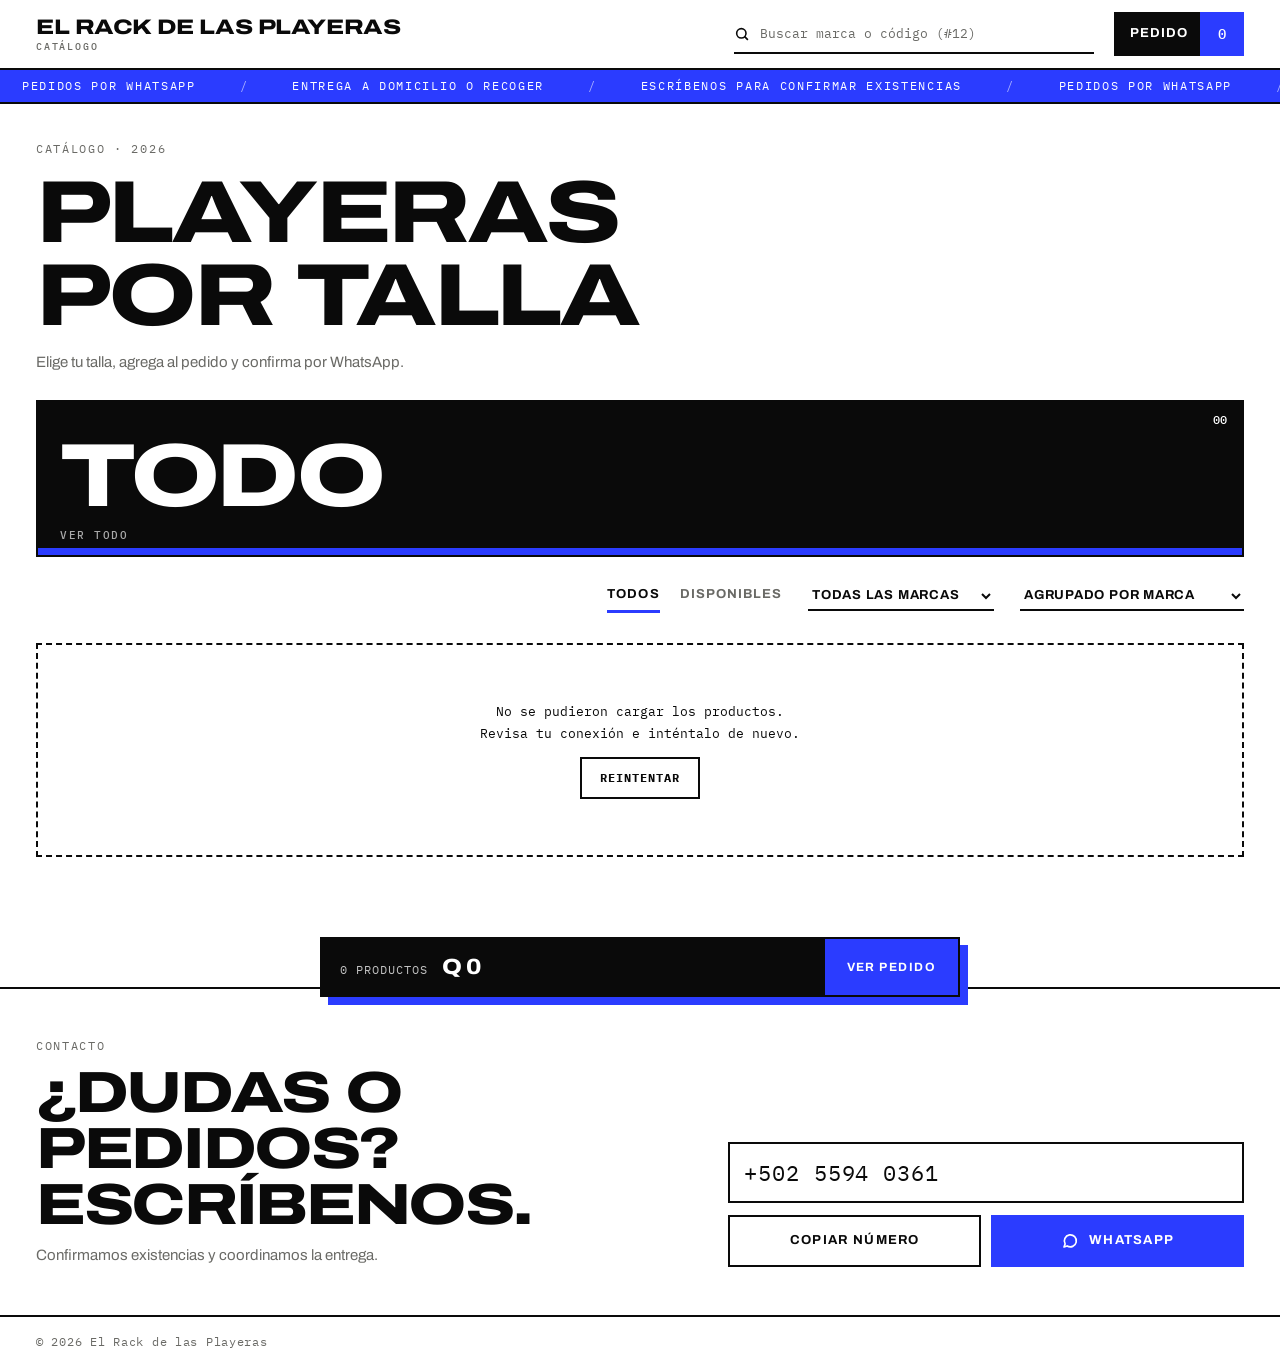
==== index.html @ e55e094e "Codigos, tallas multiples y nuevo nombre" ====
<!doctype html>
<html lang="es">
<head>
<meta charset="utf-8">
<meta name="viewport" content="width=device-width,initial-scale=1,viewport-fit=cover">
<title>El Rack de las Playeras</title>
<meta name="theme-color" content="#2B3CFF">
<link rel="icon" type="image/svg+xml" href="favicon.svg">
<link rel="apple-touch-icon" href="apple-touch-icon.png">
<link rel="preconnect" href="https://fonts.googleapis.com">
<link rel="preconnect" href="https://fonts.gstatic.com" crossorigin>
<link rel="stylesheet" href="https://fonts.googleapis.com/css2?family=Archivo:wdth,wght@62..125,400..900&family=IBM+Plex+Mono:wght@400;500&display=swap">
<link rel="stylesheet" href="style.css?v=3">
</head>
<body>

<header class="top">
  <div class="wrap">
    <a class="brand" href="#" id="brand"><span id="brandName"></span><small>Catálogo</small></a>
    <label class="search">
      <svg viewBox="0 0 24 24" fill="none" stroke="currentColor" stroke-width="2.4" stroke-linecap="square"><circle cx="11" cy="11" r="7"/><path d="m20 20-3.5-3.5"/></svg>
      <input id="q" type="search" placeholder="Buscar marca o código (#12)" autocomplete="off" aria-label="Buscar productos">
    </label>
    <button class="cartbtn" id="cartBtn" type="button" aria-label="Abrir mi pedido"><span>Pedido</span><span class="n" id="cartN">0</span></button>
  </div>
</header>
<div class="ticker" id="ticker" aria-hidden="true"></div>

<main>
  <div class="wrap">
    <section class="hero">
      <p class="kicker" id="kicker"></p>
      <h1 id="hero"></h1>
      <p class="lead" id="tagline"></p>
    </section>

    <p class="notice" id="notice" hidden>Estás viendo productos de ejemplo. Para mostrar los tuyos, pega tu URL y tu clave de Supabase en config.js.</p>

    <nav class="sizes" id="cats" aria-label="Filtrar por talla"></nav>

    <div class="bar">
      <span class="count" id="count" aria-live="polite"></span>
      <div class="tabs" role="group" aria-label="Disponibilidad">
        <button type="button" id="avAll" aria-pressed="true">Todos</button>
        <button type="button" id="avYes" aria-pressed="false">Disponibles</button>
      </div>
      <select class="sel" id="brandSel" aria-label="Filtrar por marca"><option value="">Todas las marcas</option></select>
      <select class="sel" id="sort" aria-label="Ordenar">
        <option value="">Agrupado por marca</option>
        <option value="new">Más recientes</option>
        <option value="asc">Precio: menor a mayor</option>
        <option value="desc">Precio: mayor a menor</option>
      </select>
    </div>

    <div class="grid" id="grid"></div>
  </div>
</main>

<section class="contact" id="contacto">
  <div class="wrap">
    <div>
      <p class="kicker">Contacto</p>
      <h3>¿Dudas o pedidos? Escríbenos.</h3>
      <p class="lead">Confirmamos existencias y coordinamos la entrega.</p>
    </div>
    <div class="acts">
      <span class="num" id="num"></span>
      <div class="row2">
        <button class="btn ghost" id="copyNum" type="button">Copiar número</button>
        <a class="btn blue" id="waMain" href="#" target="_blank" rel="noopener">
          <svg viewBox="0 0 24 24" fill="none" stroke="currentColor" stroke-width="2.2" stroke-linecap="square" stroke-linejoin="round"><path d="M4 20l1.5-4.2A8 8 0 1 1 8.2 18.6z"/></svg>
          WhatsApp
        </a>
      </div>
    </div>
  </div>
</section>
<footer class="foot"><div class="wrap">© <span id="yr"></span> <span id="footBrand"></span></div></footer>

<div class="dock" id="dock">
  <button type="button" id="dockBtn" aria-label="Ver mi pedido">
    <span class="l"><small id="dockN">0 productos</small><b id="dockT">Q 0</b></span>
    <span class="go">Ver pedido</span>
  </button>
</div>

<div class="scrim" id="scrim"></div>
<aside class="drawer" id="drawer" aria-label="Pedido" aria-hidden="true">
  <header>
    <button class="xbtn" id="backBtn" type="button" aria-label="Volver al paso anterior" hidden>←</button>
    <h2 id="dTitle">Tu pedido</h2>
    <button class="xbtn" id="closeCart" type="button" aria-label="Cerrar pedido">✕</button>
  </header>
  <div class="steps" aria-hidden="true"><span class="stp on" id="s1">01 Pedido</span><span class="stp" id="s2">02 Datos</span><span class="stp" id="s3">03 Enviar</span></div>

  <section class="view" id="v-cart">
    <div class="scroll" id="lines"></div>
    <div class="foot2">
      <div class="total"><span>Total</span><b id="total">Q 0</b></div>
      <button class="btn" id="toForm" type="button">Continuar</button>
      <button class="link" id="clear" type="button">Vaciar pedido</button>
    </div>
  </section>

  <section class="view" id="v-form" hidden>
    <form id="form" novalidate class="view" style="animation:none">
      <div class="scroll">
        <div class="form">
          <div class="field" id="gName"><label for="fName">Nombre completo</label><input id="fName" type="text" autocomplete="name" placeholder="Ej. María López"><span class="err" id="eName"></span></div>
          <div class="field"><label for="fPhone">Tu teléfono (opcional)</label><input id="fPhone" type="tel" autocomplete="tel" placeholder="Ej. 5555 1234"></div>
          <fieldset class="field"><legend>¿Cómo lo quieres?</legend>
            <div class="opts">
              <label class="opt"><input type="radio" name="mode" value="recoger" id="mRec" checked><span>Recoger</span></label>
              <label class="opt"><input type="radio" name="mode" value="envio" id="mEnv"><span>Envío a domicilio</span></label>
            </div>
          </fieldset>
          <div class="field" id="addrBox" hidden><label for="fAddr">Dirección de entrega</label><textarea id="fAddr" placeholder="Zona, colonia, calle y una referencia"></textarea><span class="err" id="eAddr"></span></div>
          <div class="field"><label for="fNote">Notas (opcional)</label><textarea id="fNote" placeholder="Horario, otra duda"></textarea></div>
        </div>
      </div>
      <div class="foot2">
        <div class="total"><span>Total</span><b id="total2">Q 0</b></div>
        <button class="btn" type="submit">Revisar pedido</button>
      </div>
    </form>
  </section>

  <section class="view" id="v-send" hidden>
    <div class="scroll">
      <div class="ready">
        <div class="tick"><svg viewBox="0 0 24 24" fill="none" stroke="currentColor" stroke-width="3" stroke-linecap="square" stroke-linejoin="round"><path d="M5 12.500l4.500 4.500L19 7.500"/></svg></div>
        <h3>Listo para enviar</h3>
        <p>Se abrirá WhatsApp con el detalle. Para terminar, envía el mensaje desde ahí.</p>
      </div>
      <div class="recap" id="recap"></div>
    </div>
    <div class="foot2">
      <a class="btn blue" id="waGo" href="#" target="_blank" rel="noopener">Abrir WhatsApp y enviar</a>
      <button class="btn ghost" id="done" type="button">Ya lo envié, vaciar pedido</button>
      <button class="link" id="editOrder" type="button">Editar mis datos</button>
    </div>
  </section>
</aside>

<script src="config.js?v=3"></script>
<script src="store.js?v=3"></script>
</body>
</html>
---- style.css ----
/* Concepto: catálogo de etiquetas colgantes. Líneas negras rectas sobre blanco, un solo azul cobalto de acento,
   índice gigante de tallas como navegación, cada producto es una etiqueta con ojal que se balancea,
   y el pedido es un recibo en tres pasos. */
:root{
  --paper:#FFFFFF; --tile:#F3F3F1; --ink:#0A0A0A; --mute:#6A6A66; --hair:#E4E4E0;
  --accent:#2B3CFF; --accent-ink:#FFFFFF; --accent-soft:#EEF0FF; --ok:#0A7F4F; --bad:#C23A1E;
  --ease:cubic-bezier(.2,.75,.2,1);
  --f-display:"Archivo","Arial Narrow",Arial,sans-serif;
  --f-body:"Archivo",system-ui,-apple-system,"Segoe UI",sans-serif;
  --f-mono:"IBM Plex Mono",ui-monospace,Menlo,Consolas,monospace;
  color-scheme:light;
}
*{box-sizing:border-box}
[hidden]{display:none!important}
html,body{margin:0}
body{background:var(--paper);color:var(--ink);font-family:var(--f-body);font-size:15px;line-height:1.5;-webkit-font-smoothing:antialiased}
button,input,select,textarea{font:inherit;color:inherit;border-radius:0}
button{cursor:pointer}
a{color:inherit}
:focus-visible{outline:3px solid var(--accent);outline-offset:2px}
.wrap{max-width:1240px;margin-inline:auto;padding-left:max(16px,env(safe-area-inset-left,0px));padding-right:max(16px,env(safe-area-inset-right,0px))}
.disp{font-family:var(--f-display);font-weight:800;font-stretch:125%;text-transform:uppercase;letter-spacing:-.03em}
.kicker{margin:0;font-family:var(--f-mono);font-size:12px;letter-spacing:.14em;text-transform:uppercase;color:var(--mute)}

/* Cabecera */
.top{position:sticky;top:0;z-index:20;background:var(--paper);border-bottom:2px solid var(--ink);padding-top:env(safe-area-inset-top,0px)}
.top .wrap{display:grid;grid-template-columns:auto 1fr auto;align-items:center;gap:20px;padding-block:12px}
.brand{text-decoration:none;display:flex;flex-direction:column;gap:4px;min-width:0;font-family:var(--f-display);font-weight:800;font-stretch:125%;font-size:21px;line-height:1;text-transform:uppercase;letter-spacing:-.02em}
.brand small{font-family:var(--f-mono);font-weight:500;font-stretch:100%;font-size:10px;letter-spacing:.18em;color:var(--mute)}
.search{justify-self:end;width:min(360px,100%);position:relative}
.search input{width:100%;height:40px;border:0;border-bottom:2px solid var(--ink);background:transparent;padding:0 0 0 26px;font-family:var(--f-mono);font-size:13px;transition:border-color .2s}
.search input:focus{outline:none;border-bottom-color:var(--accent)}
.search input::placeholder{color:var(--mute)}
.search svg{position:absolute;left:0;top:50%;translate:0 -50%;width:16px;height:16px}
.cartbtn{height:44px;display:flex;align-items:center;gap:12px;padding:0 0 0 16px;background:var(--ink);color:#fff;border:0;font-weight:700;font-size:13px;letter-spacing:.08em;text-transform:uppercase;transition:background .2s}
.cartbtn .n{min-width:44px;height:44px;display:grid;place-items:center;background:var(--accent);font-family:var(--f-mono);font-size:14px;font-weight:500;letter-spacing:0;transition:background .2s}
.cartbtn:hover{background:var(--accent)}
.cartbtn:hover .n{background:var(--ink)}
.cartbtn.bump{animation:bump .5s var(--ease)}
.n.pop{animation:pop .45s var(--ease)}
@keyframes bump{30%{transform:translateY(-4px)}60%{transform:translateY(1px)}100%{transform:none}}
@keyframes pop{0%{transform:scale(.6)}60%{transform:scale(1.25)}100%{transform:scale(1)}}

/* Franja que corre */
.ticker{background:var(--accent);color:#fff;overflow:hidden;white-space:nowrap;border-bottom:2px solid var(--ink)}
.ticker:empty{display:none}
.ticker .track{display:inline-flex;padding-block:7px;animation:tick 40s linear infinite}
.ticker:hover .track{animation-play-state:paused}
.ticker span{font-family:var(--f-mono);font-size:12px;letter-spacing:.14em;text-transform:uppercase;padding-inline:22px}
.ticker span::after{content:"/";margin-left:44px;opacity:.6}
@keyframes tick{to{transform:translateX(-50%)}}

/* Portada */
.hero{padding-block:36px 26px;display:grid;gap:14px}
.hero h1{margin:0;font-family:var(--f-display);font-weight:800;font-stretch:125%;text-transform:uppercase;font-size:clamp(34px,7.5vw,88px);line-height:.94;letter-spacing:-.04em;text-wrap:balance;max-width:16ch;animation:rise .8s var(--ease) backwards}
.lead{margin:0;color:var(--mute);max-width:48ch;animation:rise .8s .12s var(--ease) backwards}
@keyframes rise{from{opacity:0;transform:translateY(18px)}to{opacity:1;transform:none}}
.notice{margin:0 0 22px;border:2px dashed var(--ink);padding:10px 14px;font-family:var(--f-mono);font-size:12px;line-height:1.5}

/* Índice gigante de tallas */
.sizes{display:flex;border:2px solid var(--ink);overflow-x:auto;scrollbar-width:none}
.sizes::-webkit-scrollbar{display:none}
.size{position:relative;flex:1 0 auto;min-width:0;padding:30px 22px 14px;border:0;border-left:2px solid var(--ink);background:var(--paper);color:var(--ink);text-align:left;font-family:var(--f-display);font-weight:800;font-stretch:125%;text-transform:uppercase;font-size:clamp(40px,7vw,92px);line-height:1;letter-spacing:-.05em;overflow:hidden;transition:background .3s var(--ease),color .3s}
.size:first-child{border-left:0}
.size sup{position:absolute;top:12px;right:14px;font-family:var(--f-mono);font-stretch:100%;font-weight:500;font-size:12px;letter-spacing:.06em;line-height:1}
.size small{display:block;margin-top:8px;font-family:var(--f-mono);font-stretch:100%;font-weight:500;font-size:11px;letter-spacing:.14em;opacity:.65}
.size::after{content:"";position:absolute;left:0;right:0;bottom:0;height:7px;background:var(--accent);transform:scaleX(0);transform-origin:left;transition:transform .45s var(--ease)}
.size:hover{color:var(--accent)}
.size:hover::after{transform:scaleX(1)}
.size[aria-pressed="true"]{background:var(--ink);color:#fff}
.size[aria-pressed="true"]::after{transform:scaleX(1)}

/* Barra de filtros */
.bar{display:flex;flex-wrap:wrap;align-items:center;gap:10px 26px;padding-block:22px 18px}
.count{margin-right:auto;font-family:var(--f-mono);font-size:12px;letter-spacing:.1em;text-transform:uppercase}
.tabs{display:flex;gap:20px}
.tabs button{border:0;background:none;padding:6px 0;font-weight:700;font-size:13px;letter-spacing:.08em;text-transform:uppercase;color:var(--mute);border-bottom:3px solid transparent;transition:color .2s,border-color .2s}
.tabs button:hover{color:var(--ink)}
.tabs button[aria-pressed="true"]{color:var(--ink);border-bottom-color:var(--accent)}
.sel{border:0;border-bottom:2px solid var(--ink);background:transparent;padding:6px 18px 6px 0;font-weight:700;font-size:13px;letter-spacing:.06em;text-transform:uppercase}

/* Etiquetas */
.grid{display:grid;grid-template-columns:repeat(auto-fill,minmax(212px,1fr));gap:36px 22px;padding:12px 0 130px}
.card{min-width:0;animation:hang .75s var(--ease) backwards;animation-delay:calc(var(--i,0)*55ms)}
@keyframes hang{from{opacity:0;translate:0 -24px;rotate:-2.5deg}to{opacity:1;translate:0 0;rotate:0deg}}
.hang{position:relative;height:100%;display:flex;flex-direction:column;border:2px solid var(--ink);background:var(--paper);transform-origin:50% 0}
.hang::before{content:"";position:absolute;z-index:2;top:10px;left:50%;width:16px;height:16px;margin-left:-8px;border-radius:50%;background:var(--paper);border:2px solid var(--ink)}
@media (hover:hover){.card:hover .hang{animation:swing 1s var(--ease)}}
@keyframes swing{20%{rotate:2.2deg}45%{rotate:-1.6deg}70%{rotate:.8deg}100%{rotate:0deg}}
.pic{position:relative;aspect-ratio:4/5;display:grid;place-items:center;overflow:hidden;border-bottom:2px solid var(--ink);background-color:var(--tile);background-image:repeating-linear-gradient(135deg,transparent 0 10px,rgba(0,0,0,.04) 10px 11px)}
.pic svg.shirt{width:70%;height:70%;transition:transform .55s var(--ease)}
.pic img.photo{width:100%;height:100%;object-fit:cover;transition:transform .7s var(--ease)}
.card:hover .pic svg.shirt{transform:scale(1.08) rotate(-3deg)}
.card:hover .pic img.photo{transform:scale(1.06)}
.st{position:absolute;left:0;bottom:0;padding:4px 10px 4px 9px;background:var(--paper);color:var(--ink);border-top:2px solid var(--ink);border-right:2px solid var(--ink);font-family:var(--f-mono);font-size:11px;letter-spacing:.08em;text-transform:uppercase;display:flex;align-items:center;gap:6px}
.st::before{content:"";width:7px;height:7px;border-radius:50%;background:var(--ok)}
.st.off{background:var(--ink);color:#fff}
.st.off::before{background:var(--bad)}
.card.off .pic>:not(.st){filter:grayscale(1);opacity:.5}
.info{flex:1;padding:14px 14px 12px;display:grid;gap:8px;align-content:start}
.nm{margin:0;font-family:var(--f-display);font-weight:800;font-stretch:112%;font-size:19px;line-height:1.08;text-transform:uppercase;letter-spacing:-.015em;overflow-wrap:anywhere}
.meta{display:flex;justify-content:space-between;align-items:center;gap:8px;font-family:var(--f-mono);font-size:11px;letter-spacing:.06em;text-transform:uppercase;color:var(--mute)}
.meta b{color:var(--ink);font-weight:500;border:1.5px solid var(--ink);padding:0 7px;line-height:1.5}
.buy{display:grid;grid-template-columns:minmax(0,1fr) auto;border-top:2px solid var(--ink)}
.price{padding:8px 14px;display:flex;align-items:center;font-family:var(--f-display);font-weight:800;font-stretch:112%;font-size:26px;letter-spacing:-.03em;font-variant-numeric:tabular-nums;white-space:nowrap}
.add{min-height:50px;padding:0 18px;border:0;border-left:2px solid var(--ink);background:var(--ink);color:#fff;font-weight:700;font-size:12px;letter-spacing:.12em;text-transform:uppercase;transition:background .2s}
.add:hover{background:var(--accent)}
.add:active{background:var(--accent);transform:scale(.97)}
.add.done{background:var(--accent)}
.add[disabled]{background:repeating-linear-gradient(135deg,#fff 0 6px,var(--tile) 6px 12px);color:var(--mute);cursor:not-allowed;transform:none}
.empty{grid-column:1/-1;text-align:center;padding:56px 16px;border:2px dashed var(--ink);font-family:var(--f-mono);font-size:13px;line-height:1.7}
.empty button{margin-top:12px;height:42px;padding:0 18px;border:2px solid var(--ink);background:var(--paper);font-weight:700;letter-spacing:.08em;text-transform:uppercase;font-size:12px}
.empty button:hover{background:var(--ink);color:#fff}
.skel{aspect-ratio:3/4;background:linear-gradient(90deg,var(--tile) 25%,#fff 50%,var(--tile) 75%);background-size:200% 100%;animation:sh 1.3s linear infinite;border:2px solid var(--hair)}
@keyframes sh{to{background-position:-200% 0}}

/* Botones */
.btn{display:inline-flex;align-items:center;justify-content:center;gap:10px;height:52px;padding:0 22px;border:2px solid var(--ink);background:var(--ink);color:#fff;font-weight:700;font-size:13px;letter-spacing:.1em;text-transform:uppercase;text-decoration:none;transition:background .2s,color .2s,border-color .2s}
.btn:hover{background:var(--accent);border-color:var(--accent)}
.btn:active{transform:scale(.98)}
.btn.ghost{background:var(--paper);color:var(--ink)}
.btn.ghost:hover{background:var(--ink);color:#fff;border-color:var(--ink)}
.btn.blue{background:var(--accent);border-color:var(--accent)}
.btn.blue:hover{background:var(--ink);border-color:var(--ink)}
.btn svg{width:18px;height:18px}
.btn[aria-disabled="true"],.btn[disabled]{opacity:.4;pointer-events:none}

/* Contacto */
.contact{border-top:2px solid var(--ink)}
.contact .wrap{display:grid;grid-template-columns:1.25fr 1fr;gap:30px 48px;padding-block:48px}
.contact h3{margin:10px 0 12px;font-family:var(--f-display);font-weight:800;font-stretch:125%;text-transform:uppercase;font-size:clamp(28px,5vw,58px);line-height:.96;letter-spacing:-.04em;text-wrap:balance}
.acts{display:grid;gap:12px;align-content:end}
.num{font-family:var(--f-mono);font-size:22px;border:2px solid var(--ink);padding:12px 14px;letter-spacing:.04em}
.row2{display:flex;flex-wrap:wrap;gap:10px}
.row2>*{flex:1 1 170px}
.foot{border-top:2px solid var(--ink);padding-block:16px calc(16px + env(safe-area-inset-bottom,0px));font-family:var(--f-mono);font-size:12px;letter-spacing:.06em;color:var(--mute)}

/* Barra de pedido */
.dock{position:fixed;left:0;right:0;bottom:0;z-index:25;display:flex;justify-content:center;padding:0 max(16px,env(safe-area-inset-right,0px)) calc(14px + env(safe-area-inset-bottom,0px)) max(16px,env(safe-area-inset-left,0px));pointer-events:none;translate:0 150%;transition:translate .55s var(--ease)}
.dock.on{translate:0 0}
.dock button{pointer-events:auto;width:min(640px,100%);height:60px;border:2px solid var(--ink);background:var(--ink);color:#fff;display:grid;grid-template-columns:minmax(0,1fr) auto;align-items:center;gap:12px;padding:0 0 0 18px;text-align:left;box-shadow:8px 8px 0 var(--accent);transition:transform .2s var(--ease),box-shadow .2s var(--ease)}
.dock button:hover{transform:translate(-2px,-2px);box-shadow:10px 10px 0 var(--accent)}
.dock button:active{transform:translate(4px,4px);box-shadow:4px 4px 0 var(--accent)}
.dock .l{display:flex;gap:14px;align-items:baseline;min-width:0}
.dock .l small{font-family:var(--f-mono);font-size:12px;letter-spacing:.08em;text-transform:uppercase;opacity:.75}
.dock .l b{font-family:var(--f-display);font-stretch:112%;font-weight:800;font-size:22px;letter-spacing:-.02em;font-variant-numeric:tabular-nums}
.dock .go{height:100%;display:grid;place-items:center;padding:0 22px;background:var(--accent);font-weight:700;font-size:12px;letter-spacing:.12em;text-transform:uppercase}

/* Pedido tipo recibo */
.scrim{position:fixed;inset:0;background:rgba(10,10,10,.4);z-index:40;opacity:0;pointer-events:none;transition:opacity .3s}
.scrim.on{opacity:1;pointer-events:auto}
.drawer{position:fixed;z-index:50;top:0;bottom:0;right:0;width:min(470px,100%);background:var(--paper);border-left:2px solid var(--ink);display:flex;flex-direction:column;translate:105% 0;transition:translate .45s var(--ease);padding-top:env(safe-area-inset-top,0px);padding-bottom:env(safe-area-inset-bottom,0px);padding-right:env(safe-area-inset-right,0px)}
.drawer.on{translate:0 0}
.drawer>header{display:flex;align-items:center;gap:10px;padding:14px 18px;border-bottom:2px solid var(--ink)}
.drawer>header h2{margin:0 auto 0 0;font-family:var(--f-display);font-weight:800;font-stretch:125%;text-transform:uppercase;font-size:24px;letter-spacing:-.03em}
.xbtn{height:38px;min-width:38px;padding:0 8px;border:2px solid var(--ink);background:var(--paper);font-weight:700;transition:background .2s,color .2s}
.xbtn:hover{background:var(--ink);color:#fff}
.steps{display:flex;border-bottom:2px solid var(--ink);font-family:var(--f-mono);font-size:11px;letter-spacing:.12em;text-transform:uppercase}
.stp{flex:1;padding:8px 12px;color:var(--mute);border-right:2px solid var(--ink);transition:background .35s,color .35s}
.stp:last-child{border-right:0}
.stp.on{background:var(--ink);color:#fff}
.view{flex:1;display:flex;flex-direction:column;min-height:0;animation:slide .4s var(--ease)}
.view[hidden]{display:none!important}
@keyframes slide{from{opacity:0;transform:translateX(20px)}to{opacity:1;transform:none}}
.scroll{flex:1;overflow:auto;padding:6px 18px}
.line{display:grid;grid-template-columns:52px minmax(0,1fr) auto;gap:12px;align-items:start;padding:14px 0;border-bottom:1.5px dashed var(--ink);animation:rise .4s var(--ease) backwards}
.line .th{width:52px;height:52px;border:1.5px solid var(--ink);background:var(--tile);display:grid;place-items:center;overflow:hidden}
.line .th svg{width:38px;height:38px}
.line .th img.photo{width:100%;height:100%;object-fit:cover}
.line .t b{display:block;font-family:var(--f-display);font-weight:800;font-stretch:112%;text-transform:uppercase;font-size:14px;line-height:1.15;overflow-wrap:anywhere}
.line .t span{display:block;font-family:var(--f-mono);font-size:11px;color:var(--mute);letter-spacing:.04em}
.qty{display:inline-flex;border:2px solid var(--ink);margin-top:8px}
.qty button{width:32px;height:30px;border:0;background:var(--paper);font-weight:700;transition:background .2s,color .2s}
.qty button:hover{background:var(--ink);color:#fff}
.qty output{min-width:32px;display:grid;place-items:center;font-family:var(--f-mono);font-size:13px;border-inline:2px solid var(--ink);font-variant-numeric:tabular-nums}
.line .sub{font-family:var(--f-mono);font-size:13px;font-variant-numeric:tabular-nums;padding-top:2px}
.none{padding:56px 8px;text-align:center;font-family:var(--f-mono);font-size:13px;color:var(--mute);line-height:1.7}
.foot2{padding:14px 18px 16px;border-top:2px solid var(--ink);display:grid;gap:10px}
.total{display:flex;justify-content:space-between;align-items:baseline;font-family:var(--f-mono);font-size:12px;letter-spacing:.12em;text-transform:uppercase}
.total b{font-family:var(--f-display);font-weight:800;font-stretch:112%;font-size:30px;letter-spacing:-.03em;font-variant-numeric:tabular-nums}
.foot2 .btn{width:100%}
.link{justify-self:center;border:0;background:none;padding:4px;color:var(--mute);text-decoration:underline;font-size:13px}
.link:hover{color:var(--ink)}

/* Formulario */
.form{display:grid;gap:18px;padding:12px 0 8px}
.field{display:grid;gap:6px}
.field label,.field legend{font-family:var(--f-mono);font-size:11px;letter-spacing:.12em;text-transform:uppercase}
.field input[type=text],.field input[type=tel]{width:100%;border:0;border-bottom:2px solid var(--ink);background:transparent;padding:8px 0;font-size:16px;transition:border-color .2s,background .2s}
.field textarea{width:100%;min-height:78px;resize:vertical;border:2px solid var(--ink);background:transparent;padding:9px 10px;font-size:16px;transition:border-color .2s,background .2s}
.field input:focus,.field textarea:focus{outline:none;border-color:var(--accent);background:var(--accent-soft)}
.field .err{color:var(--bad);font-size:12px;font-family:var(--f-mono)}
.field.bad input,.field.bad textarea{border-color:var(--bad)}
fieldset.field{border:0;padding:0;margin:0}
.opts{display:grid;grid-template-columns:1fr 1fr;gap:8px;margin-top:4px}
.opt{position:relative}
.opt input{position:absolute;opacity:0;inset:0}
.opt span{display:flex;align-items:center;justify-content:center;height:48px;border:2px solid var(--ink);font-weight:700;font-size:12px;letter-spacing:.08em;text-transform:uppercase;transition:background .25s,color .25s}
.opt input:checked+span{background:var(--ink);color:#fff}
.opt input:focus-visible+span{outline:3px solid var(--accent);outline-offset:2px}
#addrBox{animation:rise .35s var(--ease)}
.ready{display:grid;justify-items:center;gap:8px;text-align:center;padding:26px 6px 12px}
.ready .tick{width:62px;height:62px;border:2px solid var(--ink);background:var(--accent);color:#fff;display:grid;place-items:center}
.ready .tick svg{width:30px;height:30px}
.ready .tick path{stroke-dasharray:32;stroke-dashoffset:32;animation:draw .6s .25s var(--ease) forwards}
@keyframes draw{to{stroke-dashoffset:0}}
.ready h3{margin:6px 0 0;font-family:var(--f-display);font-weight:800;font-stretch:125%;text-transform:uppercase;font-size:24px;letter-spacing:-.03em}
.ready p{margin:0;color:var(--mute);max-width:34ch}
.recap{border:2px dashed var(--ink);padding:14px;display:grid;gap:8px;margin-top:10px;font-family:var(--f-mono);font-size:13px}
.recap .r{display:flex;justify-content:space-between;gap:14px}
.recap .r span:first-child{color:var(--mute)}
.recap .r span:last-child{text-align:right;min-width:0;overflow-wrap:anywhere}

/* Vuelo al carrito */
.fly{position:fixed;z-index:60;width:68px;height:68px;pointer-events:none;border:2px solid var(--ink);background:var(--tile);display:grid;place-items:center;overflow:hidden;box-shadow:5px 5px 0 var(--accent)}
.fly svg{width:50px;height:50px}
.fly img.photo{width:100%;height:100%;object-fit:cover}

@media (max-width:760px){
  .contact .wrap{grid-template-columns:1fr}
}
@media (max-width:640px){
  .top .wrap{grid-template-columns:minmax(0,1fr) auto;gap:8px 12px}
  .search{grid-column:1/-1;order:3;width:100%}
  .size{padding:28px 14px 12px;font-size:40px}
}
@media (max-width:520px){
  .grid{grid-template-columns:repeat(2,minmax(0,1fr));gap:28px 12px}
  .nm{font-size:15px}
  .info{padding:12px 10px 10px}
  .price{font-size:19px;padding:6px 10px}
  .add{padding:0 12px;font-size:11px;letter-spacing:.08em}
  .dock .l small{display:none}
}
@media (prefers-reduced-motion:reduce){
  *,*::before,*::after{animation-duration:.01ms!important;animation-delay:0ms!important;animation-iteration-count:1!important;transition-duration:.01ms!important}
}

/* ===== v3: tallas por tarjeta, grupos por marca ===== */
.grp{grid-column:1/-1;display:flex;align-items:baseline;gap:14px;border-bottom:2px solid var(--ink);padding-bottom:8px;margin-top:8px}
.grp:first-child{margin-top:0}
.grp h3{margin:0;font-family:var(--f-display);font-weight:800;font-stretch:125%;text-transform:uppercase;font-size:clamp(22px,3.4vw,34px);line-height:1;letter-spacing:-.03em;overflow-wrap:anywhere}
.grp span{font-family:var(--f-mono);font-size:12px;letter-spacing:.1em;color:var(--mute)}
.sz{display:flex;flex-wrap:wrap;gap:6px}
.szb{min-width:38px;height:32px;padding:0 8px;border:2px solid var(--ink);background:var(--paper);color:var(--ink);font-family:var(--f-mono);font-size:12px;font-weight:500;transition:background .2s,color .2s,transform .15s}
.szb:hover{background:var(--accent-soft)}
.szb:active{transform:scale(.94)}
.szb[aria-pressed="true"]{background:var(--ink);color:#fff}
.szb[disabled]{border-color:var(--hair);color:var(--mute);background:repeating-linear-gradient(135deg,#fff 0 6px,var(--tile) 6px 12px);cursor:not-allowed}
@media (max-width:520px){
  .brand{font-size:16px;line-height:1.05}
  .szb{min-width:34px;height:30px}
}
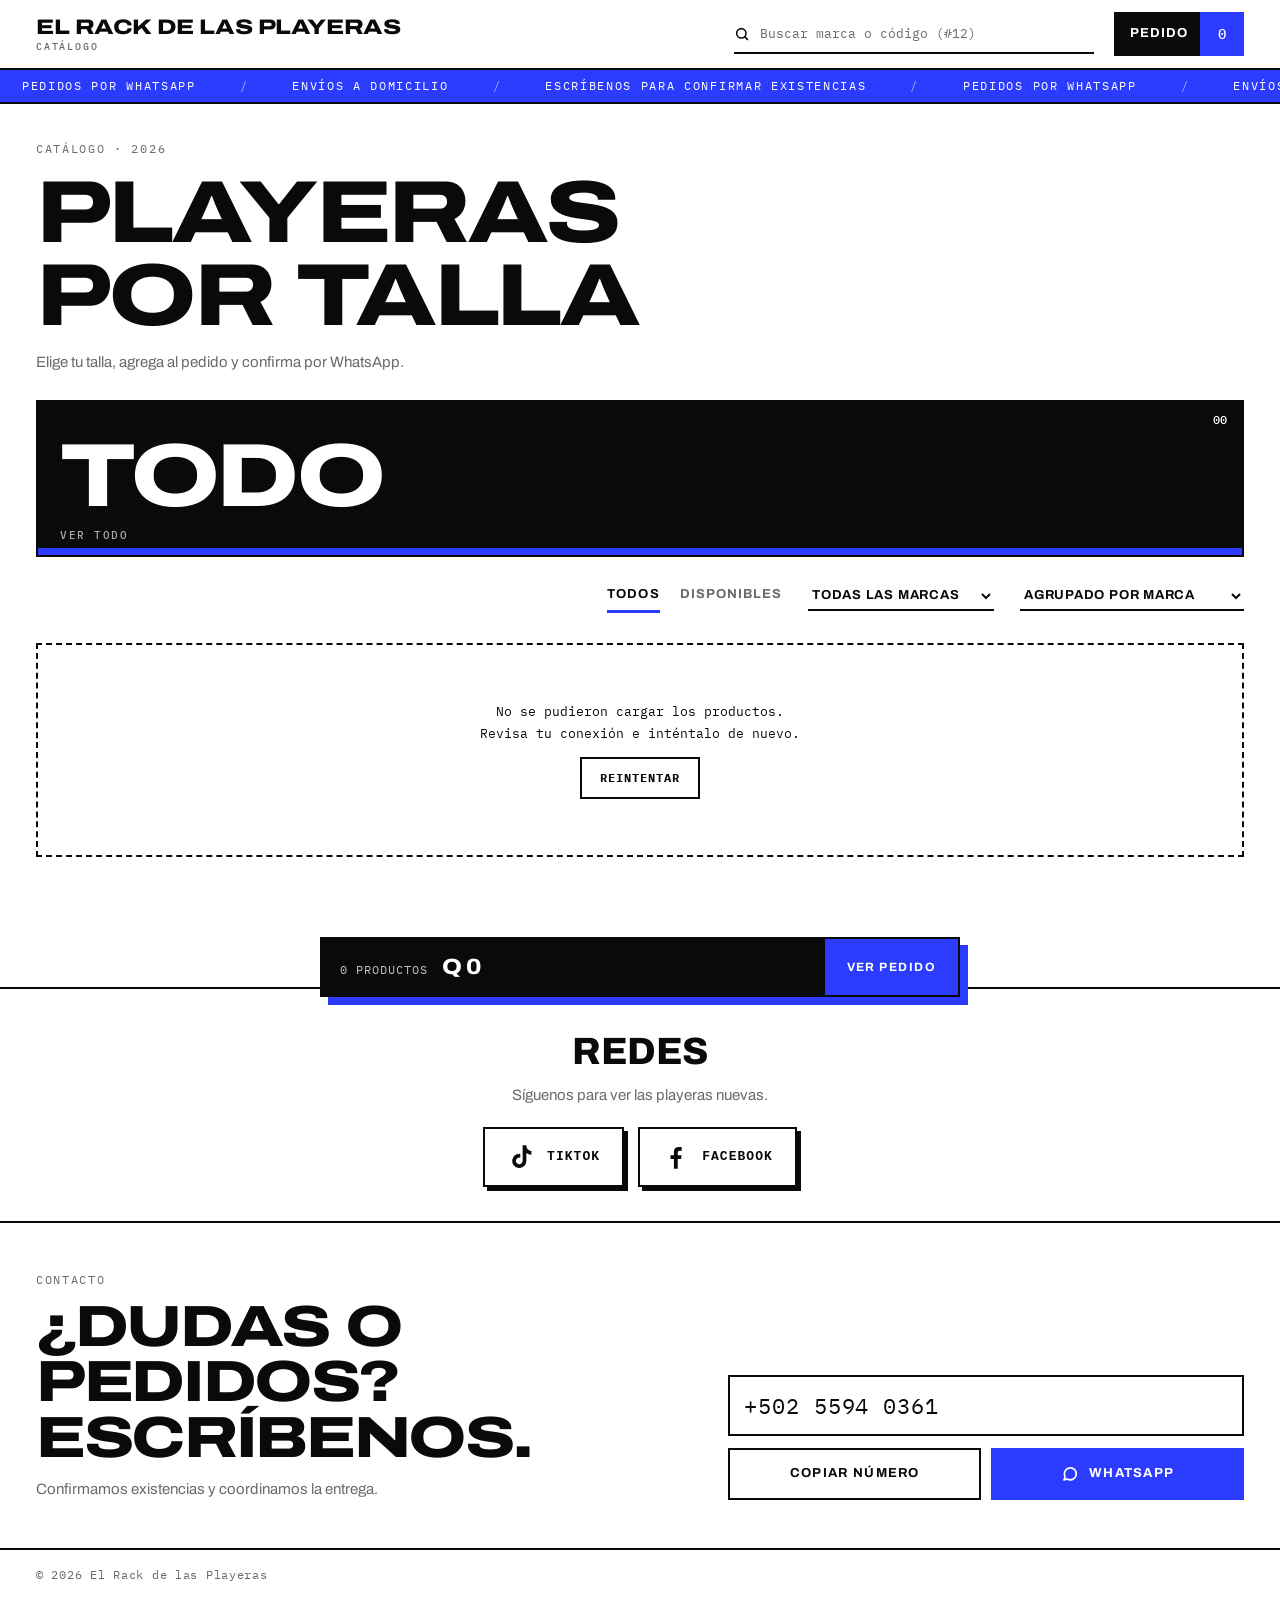
==== commit 54a1dc01: "Varias fotos por camisa" ====
--- a/index.html
+++ b/index.html
@@ -10,7 +10,7 @@
 <link rel="preconnect" href="https://fonts.googleapis.com">
 <link rel="preconnect" href="https://fonts.gstatic.com" crossorigin>
 <link rel="stylesheet" href="https://fonts.googleapis.com/css2?family=Archivo:wdth,wght@62..125,400..900&family=IBM+Plex+Mono:wght@400;500&display=swap">
-<link rel="stylesheet" href="style.css?v=3">
+<link rel="stylesheet" href="style.css?v=6">
 </head>
 <body>
 
@@ -57,6 +57,22 @@
   </div>
 </main>
 
+<section class="redes" id="redes">
+  <div class="wrap">
+    <h2>Redes</h2>
+    <p>Síguenos para ver las playeras nuevas.</p>
+    <div class="redes-row">
+      <a class="red tt" id="lnkTiktok" href="#" target="_blank" rel="noopener" aria-label="TikTok">
+        <svg viewBox="0 0 24 24" fill="currentColor"><path d="M16.6 2h-3.2v13.3a2.9 2.9 0 1 1-2-2.75V9.3a6.1 6.1 0 1 0 5.2 6V8.6a7.4 7.4 0 0 0 4.3 1.4V6.800a4.300 4.300 0 0 1-4.300-4.800z"/></svg>
+        <span>TikTok</span>
+      </a>
+      <a class="red fb" id="lnkFacebook" href="#" target="_blank" rel="noopener" aria-label="Facebook">
+        <svg viewBox="0 0 24 24" fill="currentColor"><path d="M13.500 22v-8.200h2.800l.5-3.400h-3.300V8.300c0-1 .3-1.700 1.700-1.700h1.700V3.600c-.3 0-1.300-.1-2.500-.1-2.500 0-4.200 1.500-4.200 4.300v2.600H7.300v3.400h2.900V22z"/></svg>
+        <span>Facebook</span>
+      </a>
+    </div>
+  </div>
+</section>
 <section class="contact" id="contacto">
   <div class="wrap">
     <div>
@@ -77,6 +93,8 @@
   </div>
 </section>
 <footer class="foot"><div class="wrap">© <span id="yr"></span> <span id="footBrand"></span></div></footer>
+
+<div class="lb" id="lb" hidden><button type="button" id="lbX" aria-label="Cerrar">×</button><button type="button" id="lbP" class="lbn l" aria-label="Anterior">&#8249;</button><img id="lbImg" alt=""><button type="button" id="lbN" class="lbn r" aria-label="Siguiente">&#8250;</button><span id="lbC" class="lbc"></span></div>
 
 <div class="dock" id="dock">
   <button type="button" id="dockBtn" aria-label="Ver mi pedido">
@@ -109,13 +127,8 @@
         <div class="form">
           <div class="field" id="gName"><label for="fName">Nombre completo</label><input id="fName" type="text" autocomplete="name" placeholder="Ej. María López"><span class="err" id="eName"></span></div>
           <div class="field"><label for="fPhone">Tu teléfono (opcional)</label><input id="fPhone" type="tel" autocomplete="tel" placeholder="Ej. 5555 1234"></div>
-          <fieldset class="field"><legend>¿Cómo lo quieres?</legend>
-            <div class="opts">
-              <label class="opt"><input type="radio" name="mode" value="recoger" id="mRec" checked><span>Recoger</span></label>
-              <label class="opt"><input type="radio" name="mode" value="envio" id="mEnv"><span>Envío a domicilio</span></label>
-            </div>
-          </fieldset>
-          <div class="field" id="addrBox" hidden><label for="fAddr">Dirección de entrega</label><textarea id="fAddr" placeholder="Zona, colonia, calle y una referencia"></textarea><span class="err" id="eAddr"></span></div>
+          <p class="envnote"><b>Envío a domicilio.</b> No tenemos tienda física: te lo llevamos. El costo del envío se confirma por WhatsApp.</p>
+          <div class="field" id="addrBox"><label for="fAddr">Dirección de entrega</label><textarea id="fAddr" placeholder="Zona, colonia, calle y una referencia"></textarea><span class="err" id="eAddr"></span></div>
           <div class="field"><label for="fNote">Notas (opcional)</label><textarea id="fNote" placeholder="Horario, otra duda"></textarea></div>
         </div>
       </div>
@@ -143,7 +156,7 @@
   </section>
 </aside>
 
-<script src="config.js?v=3"></script>
-<script src="store.js?v=3"></script>
+<script src="config.js?v=6"></script>
+<script src="store.js?v=6"></script>
 </body>
 </html>
--- a/style.css
+++ b/style.css
@@ -251,3 +251,39 @@
   .brand{font-size:16px;line-height:1.05}
   .szb{min-width:34px;height:30px}
 }
+
+/* Mis redes */
+.redes{border-top:2px solid var(--ink);padding-block:34px;text-align:center}
+.redes h2{margin:0 0 4px;font-family:var(--f-display);font-weight:800;font-size:clamp(26px,5vw,38px);letter-spacing:-.01em;text-transform:uppercase}
+.redes p{margin:0 0 20px;color:var(--mute)}
+.redes-row{display:flex;gap:14px;justify-content:center;flex-wrap:wrap}
+.red{display:inline-flex;align-items:center;gap:12px;padding:14px 22px;border:2px solid var(--ink);background:var(--paper);color:var(--ink);text-decoration:none;font-family:var(--f-mono);font-size:13px;font-weight:600;letter-spacing:.08em;text-transform:uppercase;box-shadow:4px 4px 0 var(--ink);transition:transform .2s var(--ease),box-shadow .2s var(--ease),background .2s,color .2s}
+.red svg{width:28px;height:28px}
+.red:hover,.red:focus-visible{transform:translate(-2px,-2px);box-shadow:6px 6px 0 var(--ink)}
+.red:active{transform:translate(3px,3px);box-shadow:1px 1px 0 var(--ink)}
+.red.fb:hover{background:#1877F2;color:#fff}
+.red.tt:hover{background:#0A0A0A;color:#fff}
+@media(max-width:420px){.red{flex:1 1 100%;justify-content:center}}
+
+/* v5 */
+.envnote{margin:0;padding:12px 14px;border:2px solid var(--ink);background:var(--accent-soft);font-size:13px;line-height:1.45}
+.photo{cursor:zoom-in}
+.lb{position:fixed;inset:0;z-index:80;background:rgba(255,255,255,.96);display:grid;place-items:center;padding:20px;cursor:zoom-out;animation:fade .25s var(--ease)}
+.lb img{max-width:100%;max-height:92vh;border:2px solid var(--ink);box-shadow:6px 6px 0 var(--ink);animation:rise .35s var(--ease)}
+.lb button{position:absolute;top:12px;right:14px;width:44px;height:44px;border:2px solid var(--ink);background:var(--paper);font-size:26px;line-height:1;cursor:pointer}
+@keyframes fade{from{opacity:0}to{opacity:1}}
+
+/* v6: varias fotos */
+.pic .gal{position:absolute;inset:0;display:flex;overflow-x:auto;scroll-snap-type:x mandatory;scrollbar-width:none;-webkit-overflow-scrolling:touch}
+.pic .gal::-webkit-scrollbar{display:none}
+.pic .gal img.photo{flex:0 0 100%;width:100%;height:100%;object-fit:cover;scroll-snap-align:center}
+.gp,.gn{position:absolute;top:50%;transform:translateY(-50%);z-index:2;width:34px;height:42px;border:2px solid var(--ink);background:var(--paper);font-size:24px;line-height:1;cursor:pointer;display:grid;place-items:center;padding:0 0 3px;opacity:0;transition:opacity .2s}
+.gp{left:0;border-left:0}.gn{right:0;border-right:0}
+.pic:hover .gp,.pic:hover .gn,.gp:focus-visible,.gn:focus-visible{opacity:1}
+@media(hover:none){.gp,.gn{opacity:.9;width:28px;height:36px;font-size:20px}}
+.dots{position:absolute;right:8px;bottom:8px;z-index:2;display:flex;gap:5px;padding:4px 6px;background:var(--paper);border:2px solid var(--ink)}
+.dots i{width:7px;height:7px;border-radius:50%;border:1.5px solid var(--ink);background:transparent;transition:background .2s}
+.dots i.on{background:var(--ink)}
+.lbn{position:absolute;top:50%;transform:translateY(-50%);width:46px;height:56px;border:2px solid var(--ink);background:var(--paper);font-size:32px;line-height:1;cursor:pointer;padding:0 0 4px}
+.lbn.l{left:12px}.lbn.r{right:12px}
+.lbc{position:absolute;bottom:16px;left:50%;transform:translateX(-50%);font-family:var(--f-mono);font-size:12px;letter-spacing:.1em;padding:4px 10px;background:var(--paper);border:2px solid var(--ink)}
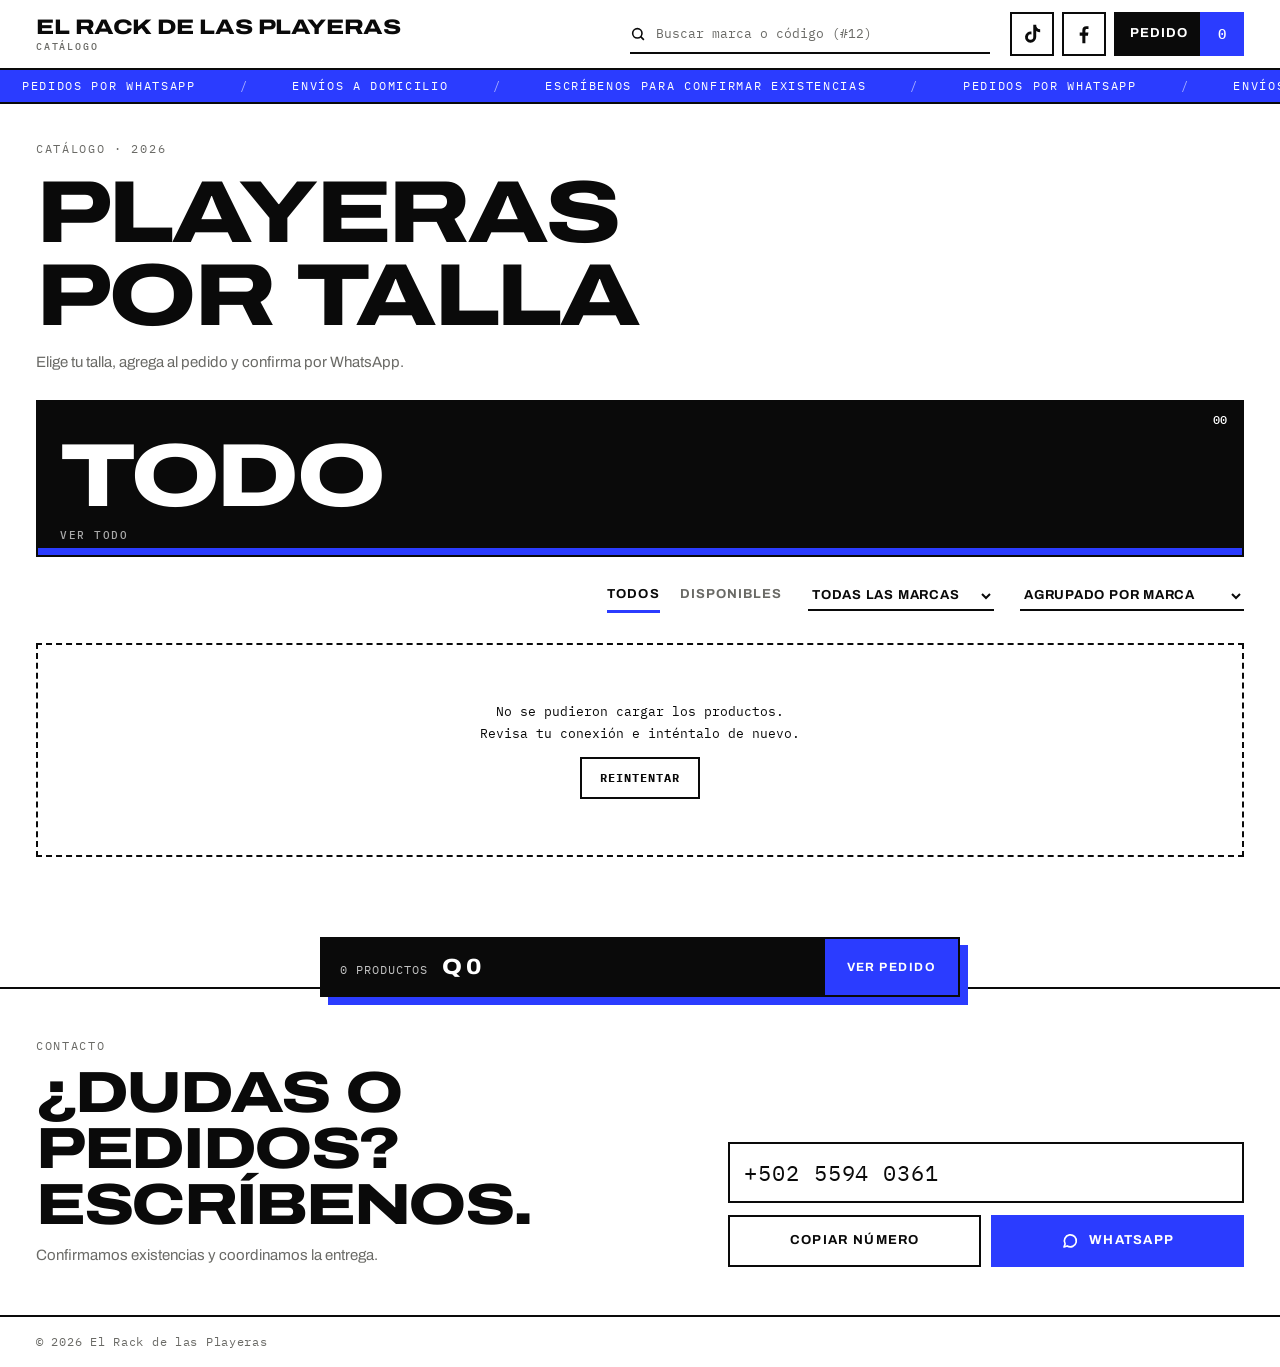
==== commit e038c60b: "Redes en la cabecera" ====
--- a/index.html
+++ b/index.html
@@ -10,7 +10,7 @@
 <link rel="preconnect" href="https://fonts.googleapis.com">
 <link rel="preconnect" href="https://fonts.gstatic.com" crossorigin>
 <link rel="stylesheet" href="https://fonts.googleapis.com/css2?family=Archivo:wdth,wght@62..125,400..900&family=IBM+Plex+Mono:wght@400;500&display=swap">
-<link rel="stylesheet" href="style.css?v=6">
+<link rel="stylesheet" href="style.css?v=7">
 </head>
 <body>
 
@@ -21,7 +21,15 @@
       <svg viewBox="0 0 24 24" fill="none" stroke="currentColor" stroke-width="2.4" stroke-linecap="square"><circle cx="11" cy="11" r="7"/><path d="m20 20-3.5-3.5"/></svg>
       <input id="q" type="search" placeholder="Buscar marca o código (#12)" autocomplete="off" aria-label="Buscar productos">
     </label>
-    <button class="cartbtn" id="cartBtn" type="button" aria-label="Abrir mi pedido"><span>Pedido</span><span class="n" id="cartN">0</span></button>
+    <div class="tools">
+      <a class="soc" id="lnkTiktok" href="#" target="_blank" rel="noopener" aria-label="TikTok" title="TikTok">
+        <svg viewBox="0 0 24 24" fill="currentColor"><path d="M16.6 2h-3.2v13.3a2.9 2.9 0 1 1-2-2.75V9.3a6.1 6.1 0 1 0 5.2 6V8.6a7.4 7.4 0 0 0 4.3 1.4V6.800a4.300 4.300 0 0 1-4.300-4.800z"/></svg>
+      </a>
+      <a class="soc" id="lnkFacebook" href="#" target="_blank" rel="noopener" aria-label="Facebook" title="Facebook">
+        <svg viewBox="0 0 24 24" fill="currentColor"><path d="M13.500 22v-8.200h2.800l.5-3.400h-3.300V8.300c0-1 .3-1.700 1.700-1.700h1.700V3.600c-.3 0-1.300-.1-2.500-.1-2.500 0-4.200 1.500-4.200 4.300v2.600H7.300v3.400h2.900V22z"/></svg>
+      </a>
+      <button class="cartbtn" id="cartBtn" type="button" aria-label="Abrir mi pedido"><span>Pedido</span><span class="n" id="cartN">0</span></button>
+    </div>
   </div>
 </header>
 <div class="ticker" id="ticker" aria-hidden="true"></div>
@@ -57,22 +65,6 @@
   </div>
 </main>
 
-<section class="redes" id="redes">
-  <div class="wrap">
-    <h2>Redes</h2>
-    <p>Síguenos para ver las playeras nuevas.</p>
-    <div class="redes-row">
-      <a class="red tt" id="lnkTiktok" href="#" target="_blank" rel="noopener" aria-label="TikTok">
-        <svg viewBox="0 0 24 24" fill="currentColor"><path d="M16.6 2h-3.2v13.3a2.9 2.9 0 1 1-2-2.75V9.3a6.1 6.1 0 1 0 5.2 6V8.6a7.4 7.4 0 0 0 4.3 1.4V6.800a4.300 4.300 0 0 1-4.300-4.800z"/></svg>
-        <span>TikTok</span>
-      </a>
-      <a class="red fb" id="lnkFacebook" href="#" target="_blank" rel="noopener" aria-label="Facebook">
-        <svg viewBox="0 0 24 24" fill="currentColor"><path d="M13.500 22v-8.200h2.800l.5-3.400h-3.300V8.300c0-1 .3-1.700 1.700-1.700h1.700V3.600c-.3 0-1.300-.1-2.500-.1-2.500 0-4.200 1.500-4.200 4.300v2.600H7.300v3.400h2.900V22z"/></svg>
-        <span>Facebook</span>
-      </a>
-    </div>
-  </div>
-</section>
 <section class="contact" id="contacto">
   <div class="wrap">
     <div>
@@ -156,7 +148,7 @@
   </section>
 </aside>
 
-<script src="config.js?v=6"></script>
-<script src="store.js?v=6"></script>
+<script src="config.js?v=7"></script>
+<script src="store.js?v=7"></script>
 </body>
 </html>
--- a/style.css
+++ b/style.css
@@ -287,3 +287,11 @@
 .lbn{position:absolute;top:50%;transform:translateY(-50%);width:46px;height:56px;border:2px solid var(--ink);background:var(--paper);font-size:32px;line-height:1;cursor:pointer;padding:0 0 4px}
 .lbn.l{left:12px}.lbn.r{right:12px}
 .lbc{position:absolute;bottom:16px;left:50%;transform:translateX(-50%);font-family:var(--f-mono);font-size:12px;letter-spacing:.1em;padding:4px 10px;background:var(--paper);border:2px solid var(--ink)}
+
+/* v7: redes en la cabecera */
+.tools{display:flex;align-items:center;gap:8px}
+.soc{width:44px;height:44px;display:grid;place-items:center;border:2px solid var(--ink);color:var(--ink);background:var(--paper);transition:background .2s,color .2s,transform .2s var(--ease)}
+.soc svg{width:22px;height:22px}
+.soc:hover,.soc:focus-visible{background:var(--ink);color:#fff;transform:translateY(-2px)}
+#lnkFacebook:hover{background:#1877F2;border-color:#1877F2}
+@media(max-width:380px){.soc{width:40px;height:40px}.soc svg{width:20px;height:20px}.tools{gap:6px}}
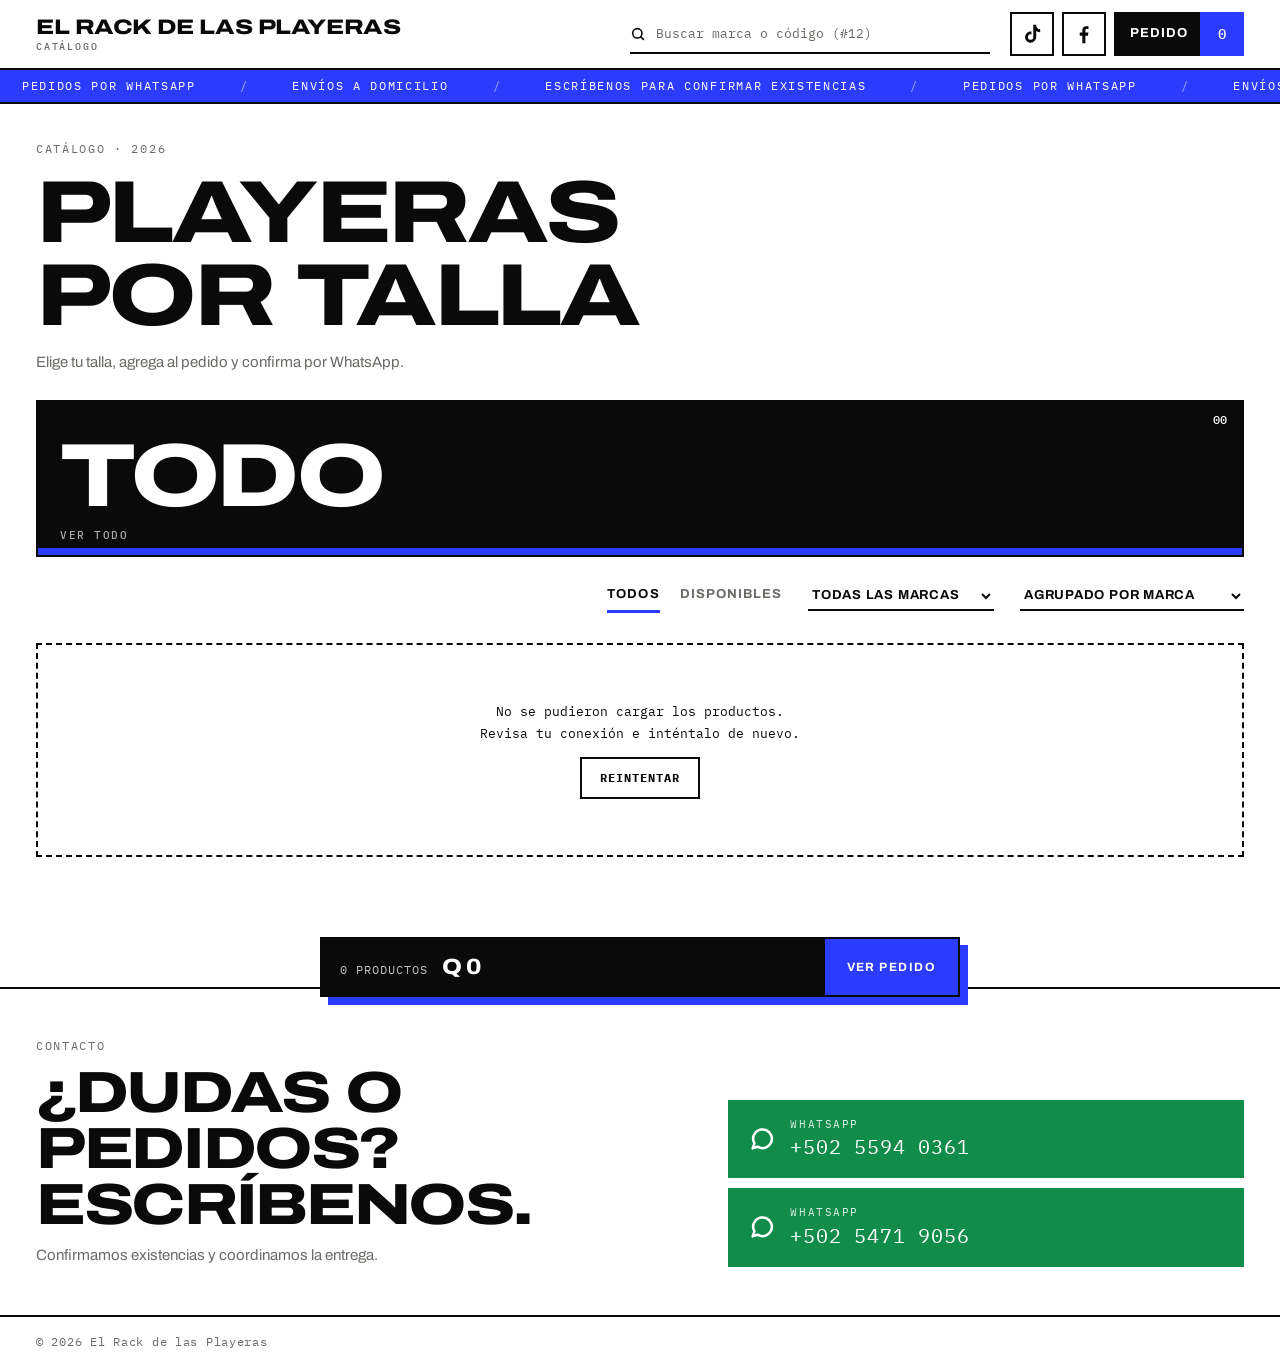
==== commit 68ea210a: "Direcciones sin .html" ====
--- a/index.html
+++ b/index.html
@@ -10,7 +10,7 @@
 <link rel="preconnect" href="https://fonts.googleapis.com">
 <link rel="preconnect" href="https://fonts.gstatic.com" crossorigin>
 <link rel="stylesheet" href="https://fonts.googleapis.com/css2?family=Archivo:wdth,wght@62..125,400..900&family=IBM+Plex+Mono:wght@400;500&display=swap">
-<link rel="stylesheet" href="style.css?v=7">
+<link rel="stylesheet" href="style.css?v=8">
 </head>
 <body>
 
@@ -73,14 +73,7 @@
       <p class="lead">Confirmamos existencias y coordinamos la entrega.</p>
     </div>
     <div class="acts">
-      <span class="num" id="num"></span>
-      <div class="row2">
-        <button class="btn ghost" id="copyNum" type="button">Copiar número</button>
-        <a class="btn blue" id="waMain" href="#" target="_blank" rel="noopener">
-          <svg viewBox="0 0 24 24" fill="none" stroke="currentColor" stroke-width="2.2" stroke-linecap="square" stroke-linejoin="round"><path d="M4 20l1.5-4.2A8 8 0 1 1 8.2 18.6z"/></svg>
-          WhatsApp
-        </a>
-      </div>
+      <div class="was" id="was"></div>
     </div>
   </div>
 </section>
@@ -148,7 +141,7 @@
   </section>
 </aside>
 
-<script src="config.js?v=7"></script>
-<script src="store.js?v=7"></script>
+<script src="config.js?v=8"></script>
+<script src="store.js?v=8"></script>
 </body>
 </html>
--- a/style.css
+++ b/style.css
@@ -295,3 +295,10 @@
 .soc:hover,.soc:focus-visible{background:var(--ink);color:#fff;transform:translateY(-2px)}
 #lnkFacebook:hover{background:#1877F2;border-color:#1877F2}
 @media(max-width:380px){.soc{width:40px;height:40px}.soc svg{width:20px;height:20px}.tools{gap:6px}}
+
+/* v8: botones de WhatsApp en Contacto */
+.wa{display:flex;align-items:center;gap:14px;padding:14px 18px;background:#128C4A;color:#fff;border:2px solid #128C4A;text-decoration:none;font-family:var(--f-mono);font-size:20px;letter-spacing:.04em;transition:background .2s,border-color .2s,transform .2s var(--ease)}
+.wa svg{width:28px;height:28px;flex:none}
+.wa small{display:block;font-size:11px;letter-spacing:.14em;text-transform:uppercase;opacity:.85}
+.wa:hover,.wa:focus-visible{background:var(--ink);border-color:var(--ink);transform:translateY(-2px)}
+.was{display:grid;gap:10px}
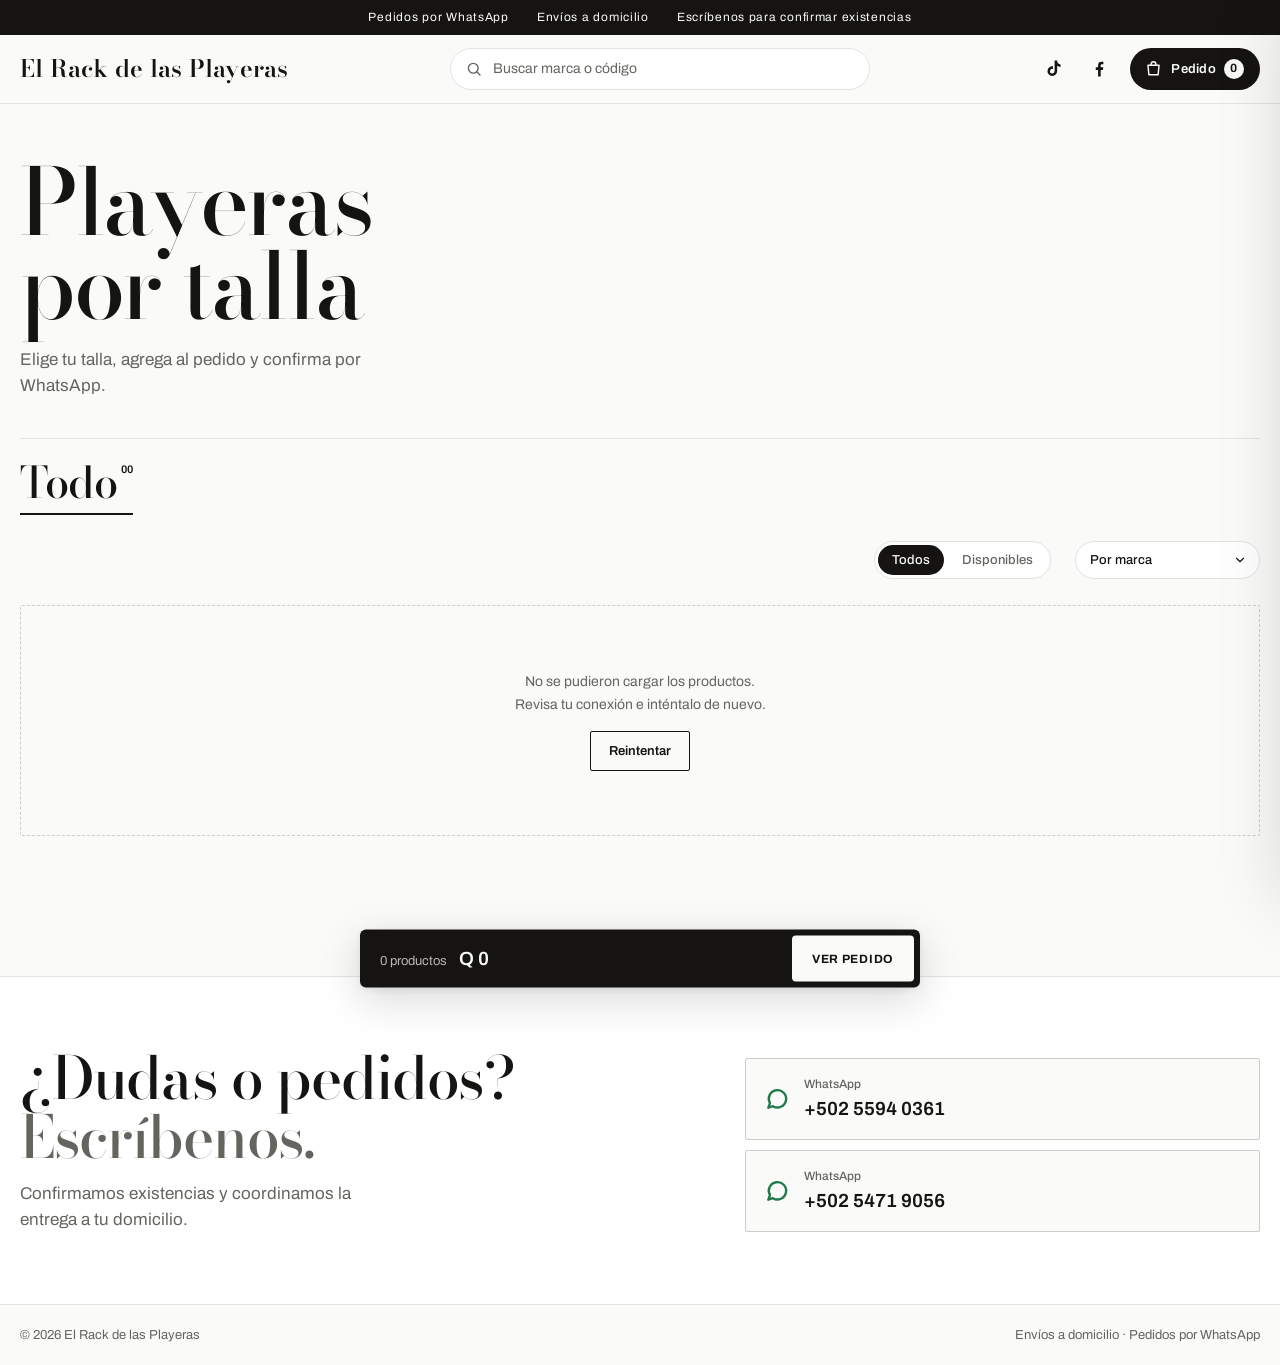
==== commit d49d0fb7: "Rediseño boutique, ficha de producto y pedido por departamento - Nuevo estilo boutique en la tienda " ====
--- a/index.html
+++ b/index.html
@@ -4,47 +4,71 @@
 <meta charset="utf-8">
 <meta name="viewport" content="width=device-width,initial-scale=1,viewport-fit=cover">
 <title>El Rack de las Playeras</title>
-<meta name="theme-color" content="#2B3CFF">
-<link rel="icon" type="image/svg+xml" href="favicon.svg">
-<link rel="apple-touch-icon" href="apple-touch-icon.png">
+<meta name="description" content="Playeras y gorras por talla con envío a domicilio. Elige tu talla, agrega al pedido y confirma por WhatsApp.">
+<link rel="canonical" href="https://elrackdelasplayerasgt.lat/">
+<!-- Vista previa al compartir el enlace (WhatsApp, Facebook, TikTok) -->
+<meta property="og:type" content="website">
+<meta property="og:site_name" content="El Rack de las Playeras">
+<meta property="og:locale" content="es_GT">
+<meta property="og:url" content="https://elrackdelasplayerasgt.lat/">
+<meta property="og:title" content="El Rack de las Playeras · Playeras y gorras por talla">
+<meta property="og:description" content="Elige tu talla, agrega al pedido y confirma por WhatsApp. Envío a domicilio.">
+<meta property="og:image" content="https://elrackdelasplayerasgt.lat/og.jpg">
+<meta property="og:image:width" content="1200">
+<meta property="og:image:height" content="630">
+<meta property="og:image:alt" content="Playeras y gorras de El Rack de las Playeras">
+<meta name="twitter:card" content="summary_large_image">
+<meta name="theme-color" content="#FAFAF9">
+<link rel="icon" type="image/svg+xml" href="favicon.svg?v=2">
+<link rel="icon" type="image/png" sizes="48x48" href="favicon-48.png?v=2">
+<link rel="shortcut icon" href="favicon.ico?v=2">
+<link rel="apple-touch-icon" href="apple-touch-icon.png?v=2">
 <link rel="preconnect" href="https://fonts.googleapis.com">
 <link rel="preconnect" href="https://fonts.gstatic.com" crossorigin>
-<link rel="stylesheet" href="https://fonts.googleapis.com/css2?family=Archivo:wdth,wght@62..125,400..900&family=IBM+Plex+Mono:wght@400;500&display=swap">
-<link rel="stylesheet" href="style.css?v=8">
+<link rel="stylesheet" href="https://fonts.googleapis.com/css2?family=Bodoni+Moda:ital,opsz,wght@0,6..96,400..700;1,6..96,400..700&family=Archivo:wdth,wght@62..125,400..800&display=swap">
+<link rel="stylesheet" href="style.css?v=14">
 </head>
 <body>
 
+<div class="ticker" id="ticker" aria-hidden="true"></div>
 <header class="top">
   <div class="wrap">
-    <a class="brand" href="#" id="brand"><span id="brandName"></span><small>Catálogo</small></a>
+    <a class="brand" href="#" id="brand"><span id="brandName"></span></a>
     <label class="search">
-      <svg viewBox="0 0 24 24" fill="none" stroke="currentColor" stroke-width="2.4" stroke-linecap="square"><circle cx="11" cy="11" r="7"/><path d="m20 20-3.5-3.5"/></svg>
-      <input id="q" type="search" placeholder="Buscar marca o código (#12)" autocomplete="off" aria-label="Buscar productos">
+      <svg viewBox="0 0 24 24" fill="none" stroke="currentColor" stroke-width="1.8" stroke-linecap="round" aria-hidden="true"><circle cx="11" cy="11" r="6.5"/><path d="m20 20-4-4"/></svg>
+      <input id="q" type="search" placeholder="Buscar marca o código" autocomplete="off" aria-label="Buscar productos">
     </label>
     <div class="tools">
       <a class="soc" id="lnkTiktok" href="#" target="_blank" rel="noopener" aria-label="TikTok" title="TikTok">
-        <svg viewBox="0 0 24 24" fill="currentColor"><path d="M16.6 2h-3.2v13.3a2.9 2.9 0 1 1-2-2.75V9.3a6.1 6.1 0 1 0 5.2 6V8.6a7.4 7.4 0 0 0 4.3 1.4V6.800a4.300 4.300 0 0 1-4.300-4.800z"/></svg>
+        <svg viewBox="0 0 24 24" fill="currentColor" aria-hidden="true"><path d="M16.6 2h-3.2v13.3a2.9 2.9 0 1 1-2-2.75V9.3a6.1 6.1 0 1 0 5.2 6V8.6a7.4 7.4 0 0 0 4.3 1.4V6.8a4.3 4.3 0 0 1-4.3-4.8z"/></svg>
       </a>
       <a class="soc" id="lnkFacebook" href="#" target="_blank" rel="noopener" aria-label="Facebook" title="Facebook">
-        <svg viewBox="0 0 24 24" fill="currentColor"><path d="M13.500 22v-8.200h2.800l.5-3.400h-3.300V8.300c0-1 .3-1.700 1.700-1.700h1.700V3.600c-.3 0-1.300-.1-2.500-.1-2.500 0-4.200 1.500-4.200 4.300v2.600H7.300v3.400h2.900V22z"/></svg>
+        <svg viewBox="0 0 24 24" fill="currentColor" aria-hidden="true"><path d="M13.5 22v-8.2h2.8l.5-3.4h-3.3V8.3c0-1 .3-1.7 1.7-1.7h1.7V3.6c-.3 0-1.3-.1-2.5-.1-2.5 0-4.2 1.5-4.2 4.3v2.6H7.3v3.4h2.9V22z"/></svg>
       </a>
-      <button class="cartbtn" id="cartBtn" type="button" aria-label="Abrir mi pedido"><span>Pedido</span><span class="n" id="cartN">0</span></button>
+      <button class="cartbtn" id="cartBtn" type="button" aria-label="Abrir mi pedido">
+        <svg viewBox="0 0 24 24" fill="none" stroke="currentColor" stroke-width="1.8" stroke-linejoin="round" aria-hidden="true"><path d="M5 8h14l-1.2 12H6.2z"/><path d="M9 8V6.5a3 3 0 0 1 6 0V8" stroke-linecap="round"/></svg>
+        <span class="lbl">Pedido</span><span class="n" id="cartN">0</span>
+      </button>
     </div>
   </div>
 </header>
-<div class="ticker" id="ticker" aria-hidden="true"></div>
 
 <main>
   <div class="wrap">
     <section class="hero">
-      <p class="kicker" id="kicker"></p>
-      <h1 id="hero"></h1>
-      <p class="lead" id="tagline"></p>
+      <div class="hero-t">
+        <h1 id="hero"></h1>
+        <p class="lead" id="tagline"></p>
+      </div>
+      <div class="hero-pics" id="heroPics" aria-label="Productos recientes"></div>
     </section>
 
     <p class="notice" id="notice" hidden>Estás viendo productos de ejemplo. Para mostrar los tuyos, pega tu URL y tu clave de Supabase en config.js.</p>
 
-    <nav class="sizes" id="cats" aria-label="Filtrar por talla"></nav>
+    <div class="filters">
+      <nav class="sizes" id="cats" aria-label="Filtrar por talla"></nav>
+      <nav class="brands" id="brands" aria-label="Filtrar por marca"></nav>
+    </div>
 
     <div class="bar">
       <span class="count" id="count" aria-live="polite"></span>
@@ -52,13 +76,14 @@
         <button type="button" id="avAll" aria-pressed="true">Todos</button>
         <button type="button" id="avYes" aria-pressed="false">Disponibles</button>
       </div>
-      <select class="sel" id="brandSel" aria-label="Filtrar por marca"><option value="">Todas las marcas</option></select>
-      <select class="sel" id="sort" aria-label="Ordenar">
-        <option value="">Agrupado por marca</option>
-        <option value="new">Más recientes</option>
-        <option value="asc">Precio: menor a mayor</option>
-        <option value="desc">Precio: mayor a menor</option>
-      </select>
+      <label class="sortw"><span class="vh">Ordenar</span>
+        <select class="sel" id="sort" aria-label="Ordenar">
+          <option value="">Por marca</option>
+          <option value="new">Más recientes</option>
+          <option value="asc">Precio: menor a mayor</option>
+          <option value="desc">Precio: mayor a menor</option>
+        </select>
+      </label>
     </div>
 
     <div class="grid" id="grid"></div>
@@ -68,18 +93,34 @@
 <section class="contact" id="contacto">
   <div class="wrap">
     <div>
-      <p class="kicker">Contacto</p>
-      <h3>¿Dudas o pedidos? Escríbenos.</h3>
-      <p class="lead">Confirmamos existencias y coordinamos la entrega.</p>
+      <h2>¿Dudas o pedidos? <em>Escríbenos.</em></h2>
+      <p class="lead">Confirmamos existencias y coordinamos la entrega a tu domicilio.</p>
     </div>
     <div class="acts">
       <div class="was" id="was"></div>
     </div>
   </div>
 </section>
-<footer class="foot"><div class="wrap">© <span id="yr"></span> <span id="footBrand"></span></div></footer>
+<footer class="foot"><div class="wrap"><span>© <span id="yr"></span> <span id="footBrand"></span></span><span>Envíos a domicilio · Pedidos por WhatsApp</span></div></footer>
 
-<div class="lb" id="lb" hidden><button type="button" id="lbX" aria-label="Cerrar">×</button><button type="button" id="lbP" class="lbn l" aria-label="Anterior">&#8249;</button><img id="lbImg" alt=""><button type="button" id="lbN" class="lbn r" aria-label="Siguiente">&#8250;</button><span id="lbC" class="lbc"></span></div>
+<div class="lb" id="lb" hidden>
+  <button type="button" id="lbX" aria-label="Cerrar"><svg viewBox="0 0 24 24" fill="none" stroke="currentColor" stroke-width="1.8" stroke-linecap="round" aria-hidden="true"><path d="M6 6l12 12M18 6 6 18"/></svg></button>
+  <button type="button" id="lbP" class="lbn l" aria-label="Anterior"><svg viewBox="0 0 24 24" fill="none" stroke="currentColor" stroke-width="1.8" stroke-linecap="round" stroke-linejoin="round" aria-hidden="true"><path d="M15 5l-7 7 7 7"/></svg></button>
+  <img id="lbImg" alt="">
+  <button type="button" id="lbN" class="lbn r" aria-label="Siguiente"><svg viewBox="0 0 24 24" fill="none" stroke="currentColor" stroke-width="1.8" stroke-linecap="round" stroke-linejoin="round" aria-hidden="true"><path d="M9 5l7 7-7 7"/></svg></button>
+  <span id="lbC" class="lbc"></span>
+</div>
+
+<div class="pd" id="pd" hidden>
+  <div class="pd-bg" id="pdBg"></div>
+  <section class="pd-box" role="dialog" aria-modal="true" aria-labelledby="pdName">
+    <button class="xbtn pd-x" id="pdX" type="button" aria-label="Cerrar producto"><svg viewBox="0 0 24 24" fill="none" stroke="currentColor" stroke-width="1.8" stroke-linecap="round" aria-hidden="true"><path d="M6 6l12 12M18 6 6 18"/></svg></button>
+    <div class="pd-media"><div class="pd-main" id="pdMain"></div><div class="pd-th" id="pdTh"></div></div>
+    <div class="pd-info" id="pdInfo"></div>
+  </section>
+</div>
+
+<div class="toast" id="toast" role="status" aria-live="polite"></div>
 
 <div class="dock" id="dock">
   <button type="button" id="dockBtn" aria-label="Ver mi pedido">
@@ -91,11 +132,11 @@
 <div class="scrim" id="scrim"></div>
 <aside class="drawer" id="drawer" aria-label="Pedido" aria-hidden="true">
   <header>
-    <button class="xbtn" id="backBtn" type="button" aria-label="Volver al paso anterior" hidden>←</button>
+    <button class="xbtn" id="backBtn" type="button" aria-label="Volver al paso anterior" hidden><svg viewBox="0 0 24 24" fill="none" stroke="currentColor" stroke-width="1.8" stroke-linecap="round" stroke-linejoin="round" aria-hidden="true"><path d="M19 12H5m6-6-6 6 6 6"/></svg></button>
     <h2 id="dTitle">Tu pedido</h2>
-    <button class="xbtn" id="closeCart" type="button" aria-label="Cerrar pedido">✕</button>
+    <button class="xbtn" id="closeCart" type="button" aria-label="Cerrar pedido"><svg viewBox="0 0 24 24" fill="none" stroke="currentColor" stroke-width="1.8" stroke-linecap="round" aria-hidden="true"><path d="M6 6l12 12M18 6 6 18"/></svg></button>
   </header>
-  <div class="steps" aria-hidden="true"><span class="stp on" id="s1">01 Pedido</span><span class="stp" id="s2">02 Datos</span><span class="stp" id="s3">03 Enviar</span></div>
+  <div class="steps" aria-hidden="true"><span class="stp on" id="s1">1. Pedido</span><span class="stp" id="s2">2. Datos</span><span class="stp" id="s3">3. Enviar</span></div>
 
   <section class="view" id="v-cart">
     <div class="scroll" id="lines"></div>
@@ -113,6 +154,10 @@
           <div class="field" id="gName"><label for="fName">Nombre completo</label><input id="fName" type="text" autocomplete="name" placeholder="Ej. María López"><span class="err" id="eName"></span></div>
           <div class="field"><label for="fPhone">Tu teléfono (opcional)</label><input id="fPhone" type="tel" autocomplete="tel" placeholder="Ej. 5555 1234"></div>
           <p class="envnote"><b>Envío a domicilio.</b> No tenemos tienda física: te lo llevamos. El costo del envío se confirma por WhatsApp.</p>
+          <div class="pair">
+            <div class="field" id="gDep"><label for="fDep">Departamento</label><select id="fDep" autocomplete="address-level1"><option value="">Elige…</option></select><span class="err" id="eDep"></span></div>
+            <div class="field" id="gMun"><label for="fMun">Municipio</label><select id="fMun" autocomplete="address-level2" disabled><option value="">Primero el departamento</option></select><span class="err" id="eMun"></span></div>
+          </div>
           <div class="field" id="addrBox"><label for="fAddr">Dirección de entrega</label><textarea id="fAddr" placeholder="Zona, colonia, calle y una referencia"></textarea><span class="err" id="eAddr"></span></div>
           <div class="field"><label for="fNote">Notas (opcional)</label><textarea id="fNote" placeholder="Horario, otra duda"></textarea></div>
         </div>
@@ -127,7 +172,7 @@
   <section class="view" id="v-send" hidden>
     <div class="scroll">
       <div class="ready">
-        <div class="tick"><svg viewBox="0 0 24 24" fill="none" stroke="currentColor" stroke-width="3" stroke-linecap="square" stroke-linejoin="round"><path d="M5 12.500l4.500 4.500L19 7.500"/></svg></div>
+        <svg class="tick" viewBox="0 0 48 48" fill="none" stroke="currentColor" stroke-width="2" stroke-linecap="round" stroke-linejoin="round" aria-hidden="true"><circle cx="24" cy="24" r="21"/><path d="M15 24.5l6 6L33 18"/></svg>
         <h3>Listo para enviar</h3>
         <p>Se abrirá WhatsApp con el detalle. Para terminar, envía el mensaje desde ahí.</p>
       </div>
@@ -141,7 +186,8 @@
   </section>
 </aside>
 
-<script src="config.js?v=8"></script>
-<script src="store.js?v=8"></script>
+<script src="config.js?v=11"></script>
+<script src="gt.js?v=11"></script>
+<script src="store.js?v=14"></script>
 </body>
 </html>
--- a/style.css
+++ b/style.css
@@ -1,304 +1,381 @@
-/* Concepto: catálogo de etiquetas colgantes. Líneas negras rectas sobre blanco, un solo azul cobalto de acento,
-   índice gigante de tallas como navegación, cada producto es una etiqueta con ojal que se balancea,
-   y el pedido es un recibo en tres pasos. */
+/* Rediseño "boutique": fondo marfil, tipografía de revista de moda (Bodoni) para títulos y marcas,
+   Archivo para todo lo funcional, líneas finas, sombras suaves y fotos protagonistas.
+   El único momento de movimiento autorizado es la entrada de la portada. */
 :root{
-  --paper:#FFFFFF; --tile:#F3F3F1; --ink:#0A0A0A; --mute:#6A6A66; --hair:#E4E4E0;
-  --accent:#2B3CFF; --accent-ink:#FFFFFF; --accent-soft:#EEF0FF; --ok:#0A7F4F; --bad:#C23A1E;
-  --ease:cubic-bezier(.2,.75,.2,1);
-  --f-display:"Archivo","Arial Narrow",Arial,sans-serif;
+  --paper:#FAFAF9; --surface:#FFFFFF; --tile:#EFEFED; --ink:#151413; --ink-2:#2A2826; --mute:#66645F; --hair:#E4E3E0; --hair-2:#CFCDC8;
+  --sale:#A3301F; --ok:#2F6B4A; --wa:#1F7A4A;
+  --accent:var(--ink); --accent-soft:#F1F1EF; --bad:var(--sale);
+  --ease:cubic-bezier(.23,1,.32,1); --ease-out:cubic-bezier(.23,1,.32,1); --ease-drawer:cubic-bezier(.32,.72,0,1);
+  --f-display:"Bodoni Moda","Didot","Bodoni 72",Georgia,serif;
   --f-body:"Archivo",system-ui,-apple-system,"Segoe UI",sans-serif;
-  --f-mono:"IBM Plex Mono",ui-monospace,Menlo,Consolas,monospace;
+  --f-mono:var(--f-body);
+  --shadow-1:0 1px 2px rgba(21,20,19,.06),0 4px 14px rgba(21,20,19,.06);
+  --shadow-2:0 12px 40px rgba(21,20,19,.16),0 2px 8px rgba(21,20,19,.08);
+  --r:2px;
   color-scheme:light;
 }
 *{box-sizing:border-box}
 [hidden]{display:none!important}
 html,body{margin:0}
-body{background:var(--paper);color:var(--ink);font-family:var(--f-body);font-size:15px;line-height:1.5;-webkit-font-smoothing:antialiased}
-button,input,select,textarea{font:inherit;color:inherit;border-radius:0}
-button{cursor:pointer}
-a{color:inherit}
-:focus-visible{outline:3px solid var(--accent);outline-offset:2px}
-.wrap{max-width:1240px;margin-inline:auto;padding-left:max(16px,env(safe-area-inset-left,0px));padding-right:max(16px,env(safe-area-inset-right,0px))}
-.disp{font-family:var(--f-display);font-weight:800;font-stretch:125%;text-transform:uppercase;letter-spacing:-.03em}
-.kicker{margin:0;font-family:var(--f-mono);font-size:12px;letter-spacing:.14em;text-transform:uppercase;color:var(--mute)}
+html{scrollbar-color:var(--hair-2) var(--paper);-webkit-tap-highlight-color:transparent}
+body{background:var(--paper);color:var(--ink);font-family:var(--f-body);font-size:15px;line-height:1.55;-webkit-font-smoothing:antialiased;font-optical-sizing:auto;caret-color:var(--ink);accent-color:var(--ink)}
+::selection{background:var(--ink);color:var(--paper)}
+button,input,select,textarea{font:inherit;color:inherit}
+button{cursor:pointer;-webkit-user-select:none;user-select:none}
+a{color:inherit;text-underline-offset:3px;text-decoration-thickness:1px}
+:focus-visible{outline:2px solid var(--ink);outline-offset:3px}
+svg{display:block}
+.vh{position:absolute;width:1px;height:1px;overflow:hidden;clip-path:inset(50%);white-space:nowrap}
+.wrap{max-width:1280px;margin-inline:auto;padding-left:max(20px,env(safe-area-inset-left,0px));padding-right:max(20px,env(safe-area-inset-right,0px))}
+.lab{font-size:12px;font-weight:600;letter-spacing:.08em;text-transform:uppercase;color:var(--mute)}
+
+/* Franja superior de avisos */
+.ticker{background:var(--ink);color:#FAFAF9;font-size:12px;letter-spacing:.06em}
+.ticker:empty{display:none}
+.ticker .track{display:flex;flex-wrap:wrap;justify-content:center;gap:2px 28px;padding:8px 16px}
+.ticker span{white-space:nowrap}
 
 /* Cabecera */
-.top{position:sticky;top:0;z-index:20;background:var(--paper);border-bottom:2px solid var(--ink);padding-top:env(safe-area-inset-top,0px)}
-.top .wrap{display:grid;grid-template-columns:auto 1fr auto;align-items:center;gap:20px;padding-block:12px}
-.brand{text-decoration:none;display:flex;flex-direction:column;gap:4px;min-width:0;font-family:var(--f-display);font-weight:800;font-stretch:125%;font-size:21px;line-height:1;text-transform:uppercase;letter-spacing:-.02em}
-.brand small{font-family:var(--f-mono);font-weight:500;font-stretch:100%;font-size:10px;letter-spacing:.18em;color:var(--mute)}
-.search{justify-self:end;width:min(360px,100%);position:relative}
-.search input{width:100%;height:40px;border:0;border-bottom:2px solid var(--ink);background:transparent;padding:0 0 0 26px;font-family:var(--f-mono);font-size:13px;transition:border-color .2s}
-.search input:focus{outline:none;border-bottom-color:var(--accent)}
+.top{position:sticky;top:0;z-index:20;background:rgba(250,250,249,.92);-webkit-backdrop-filter:saturate(1.4) blur(12px);backdrop-filter:saturate(1.4) blur(12px);border-bottom:1px solid var(--hair);padding-top:env(safe-area-inset-top,0px)}
+.top .wrap{display:grid;grid-template-columns:auto minmax(0,1fr) auto;align-items:center;gap:24px;min-height:68px}
+.brand{text-decoration:none;font-family:var(--f-display);font-weight:600;font-size:24px;line-height:1;letter-spacing:.01em;white-space:nowrap}
+.search{justify-self:center;width:min(420px,100%);position:relative}
+.search input{width:100%;height:42px;border:1px solid var(--hair);border-radius:999px;background:var(--surface);padding:0 16px 0 42px;font-size:14px;transition:border-color .2s}
+.search input:hover{border-color:var(--hair-2)}
+.search input:focus{outline:none;border-color:var(--ink)}
 .search input::placeholder{color:var(--mute)}
-.search svg{position:absolute;left:0;top:50%;translate:0 -50%;width:16px;height:16px}
-.cartbtn{height:44px;display:flex;align-items:center;gap:12px;padding:0 0 0 16px;background:var(--ink);color:#fff;border:0;font-weight:700;font-size:13px;letter-spacing:.08em;text-transform:uppercase;transition:background .2s}
-.cartbtn .n{min-width:44px;height:44px;display:grid;place-items:center;background:var(--accent);font-family:var(--f-mono);font-size:14px;font-weight:500;letter-spacing:0;transition:background .2s}
-.cartbtn:hover{background:var(--accent)}
-.cartbtn:hover .n{background:var(--ink)}
-.cartbtn.bump{animation:bump .5s var(--ease)}
-.n.pop{animation:pop .45s var(--ease)}
-@keyframes bump{30%{transform:translateY(-4px)}60%{transform:translateY(1px)}100%{transform:none}}
-@keyframes pop{0%{transform:scale(.6)}60%{transform:scale(1.25)}100%{transform:scale(1)}}
-
-/* Franja que corre */
-.ticker{background:var(--accent);color:#fff;overflow:hidden;white-space:nowrap;border-bottom:2px solid var(--ink)}
-.ticker:empty{display:none}
-.ticker .track{display:inline-flex;padding-block:7px;animation:tick 40s linear infinite}
-.ticker:hover .track{animation-play-state:paused}
-.ticker span{font-family:var(--f-mono);font-size:12px;letter-spacing:.14em;text-transform:uppercase;padding-inline:22px}
-.ticker span::after{content:"/";margin-left:44px;opacity:.6}
-@keyframes tick{to{transform:translateX(-50%)}}
-
-/* Portada */
-.hero{padding-block:36px 26px;display:grid;gap:14px}
-.hero h1{margin:0;font-family:var(--f-display);font-weight:800;font-stretch:125%;text-transform:uppercase;font-size:clamp(34px,7.5vw,88px);line-height:.94;letter-spacing:-.04em;text-wrap:balance;max-width:16ch;animation:rise .8s var(--ease) backwards}
-.lead{margin:0;color:var(--mute);max-width:48ch;animation:rise .8s .12s var(--ease) backwards}
-@keyframes rise{from{opacity:0;transform:translateY(18px)}to{opacity:1;transform:none}}
-.notice{margin:0 0 22px;border:2px dashed var(--ink);padding:10px 14px;font-family:var(--f-mono);font-size:12px;line-height:1.5}
-
-/* Índice gigante de tallas */
-.sizes{display:flex;border:2px solid var(--ink);overflow-x:auto;scrollbar-width:none}
+.search svg{position:absolute;left:15px;top:50%;translate:0 -50%;width:18px;height:18px;color:var(--mute);pointer-events:none}
+.tools{display:flex;align-items:center;gap:4px}
+.soc{width:42px;height:42px;display:grid;place-items:center;border-radius:999px;color:var(--ink);transition:background .2s}
+.soc svg{width:19px;height:19px}
+.soc:hover{background:var(--tile)}
+.cartbtn{height:42px;display:flex;align-items:center;gap:8px;margin-left:6px;padding:0 16px 0 14px;border:0;border-radius:999px;background:var(--ink);color:var(--paper);font-size:13px;font-weight:600;letter-spacing:.02em;transition:background .2s,transform 160ms var(--ease)}
+.cartbtn svg{width:19px;height:19px}
+.cartbtn .n{min-width:20px;height:20px;padding:0 6px;display:grid;place-items:center;border-radius:999px;background:var(--paper);color:var(--ink);font-size:12px;font-weight:700;font-variant-numeric:tabular-nums}
+.cartbtn:hover{background:var(--ink-2)}
+.cartbtn:active{transform:scale(.97)}
+.n.pop{animation:pop .4s var(--ease)}
+@keyframes pop{0%{transform:scale(.7)}60%{transform:scale(1.15)}100%{transform:scale(1)}}
+
+/* Portada: el único momento de movimiento */
+.hero{padding-block:56px 40px;display:grid;gap:28px}
+.hero.has-pics{grid-template-columns:minmax(0,5fr) minmax(0,7fr);align-items:end;gap:28px 56px}
+.hero-t{display:grid;gap:18px;align-content:end}
+.hero h1{margin:0;font-family:var(--f-display);font-weight:500;font-size:clamp(46px,7.2vw,100px);line-height:.92;letter-spacing:-.025em;text-wrap:balance;max-width:9ch;animation:rise .9s var(--ease) both}
+.lead{margin:0;color:var(--mute);font-size:17px;line-height:1.5;max-width:38ch;animation:rise .9s .08s var(--ease) both}
+.hero-pics{display:grid;grid-template-columns:repeat(4,minmax(0,1fr));gap:12px}
+.hero-pics:empty{display:none}
+.hp{display:grid;gap:8px;text-decoration:none;animation:rise .9s var(--ease) both}
+.hp:nth-child(2){animation-delay:.06s}.hp:nth-child(3){animation-delay:.12s}.hp:nth-child(4){animation-delay:.18s}
+.hp img{width:100%;aspect-ratio:3/4;object-fit:cover;border-radius:var(--r);background:var(--tile);transition:transform .5s var(--ease),opacity .3s var(--ease)}
+.hp span{font-family:var(--f-display);font-weight:600;font-size:14px;line-height:1.2;text-transform:uppercase;letter-spacing:.02em}
+@keyframes rise{from{opacity:.45;transform:translateY(14px);filter:blur(3px)}to{opacity:1;transform:none;filter:none}}
+.notice{margin:0 0 22px;border:1px dashed var(--hair-2);border-radius:var(--r);padding:10px 14px;font-size:13px}
+
+/* Filtros: tallas como índice tipográfico, marcas como píldoras */
+.filters{display:grid;gap:16px;padding-block:8px 4px;border-top:1px solid var(--hair)}
+.sizes{display:flex;gap:4px 32px;overflow-x:auto;scrollbar-width:none;padding-top:14px}
 .sizes::-webkit-scrollbar{display:none}
-.size{position:relative;flex:1 0 auto;min-width:0;padding:30px 22px 14px;border:0;border-left:2px solid var(--ink);background:var(--paper);color:var(--ink);text-align:left;font-family:var(--f-display);font-weight:800;font-stretch:125%;text-transform:uppercase;font-size:clamp(40px,7vw,92px);line-height:1;letter-spacing:-.05em;overflow:hidden;transition:background .3s var(--ease),color .3s}
-.size:first-child{border-left:0}
-.size sup{position:absolute;top:12px;right:14px;font-family:var(--f-mono);font-stretch:100%;font-weight:500;font-size:12px;letter-spacing:.06em;line-height:1}
-.size small{display:block;margin-top:8px;font-family:var(--f-mono);font-stretch:100%;font-weight:500;font-size:11px;letter-spacing:.14em;opacity:.65}
-.size::after{content:"";position:absolute;left:0;right:0;bottom:0;height:7px;background:var(--accent);transform:scaleX(0);transform-origin:left;transition:transform .45s var(--ease)}
-.size:hover{color:var(--accent)}
-.size:hover::after{transform:scaleX(1)}
-.size[aria-pressed="true"]{background:var(--ink);color:#fff}
+.sizes.more{-webkit-mask-image:linear-gradient(90deg,#000 calc(100% - 48px),transparent);mask-image:linear-gradient(90deg,#000 calc(100% - 48px),transparent)}
+.size{position:relative;flex:none;display:flex;align-items:flex-start;gap:4px;padding:0 0 10px;border:0;background:none;color:var(--mute);font-family:var(--f-display);font-weight:500;font-size:clamp(28px,3.4vw,44px);line-height:1;letter-spacing:-.01em;transition:color .2s}
+.size sup{font-family:var(--f-body);font-weight:600;font-size:11px;letter-spacing:0;line-height:1.6;font-variant-numeric:tabular-nums}
+.size small{display:none}
+.size::after{content:"";position:absolute;left:0;right:0;bottom:0;height:2px;background:var(--ink);transform:scaleX(0);transform-origin:left;transition:transform .35s var(--ease)}
+.size:hover{color:var(--ink)}
+.size[aria-pressed="true"]{color:var(--ink)}
 .size[aria-pressed="true"]::after{transform:scaleX(1)}
-
-/* Barra de filtros */
-.bar{display:flex;flex-wrap:wrap;align-items:center;gap:10px 26px;padding-block:22px 18px}
-.count{margin-right:auto;font-family:var(--f-mono);font-size:12px;letter-spacing:.1em;text-transform:uppercase}
-.tabs{display:flex;gap:20px}
-.tabs button{border:0;background:none;padding:6px 0;font-weight:700;font-size:13px;letter-spacing:.08em;text-transform:uppercase;color:var(--mute);border-bottom:3px solid transparent;transition:color .2s,border-color .2s}
+.brands{display:flex;gap:8px;overflow-x:auto;scrollbar-width:none;padding-bottom:4px}
+.brands::-webkit-scrollbar{display:none}
+.brands:empty{display:none}
+.bch{flex:none;display:inline-flex;align-items:center;gap:6px;height:36px;padding:0 15px;border:1px solid var(--hair-2);border-radius:999px;background:transparent;color:var(--ink);font-size:13px;font-weight:500;white-space:nowrap;transition:background .2s,border-color .2s,color .2s,transform 160ms var(--ease)}
+.bch sup{font-size:11px;color:var(--mute);top:0;font-variant-numeric:tabular-nums}
+.bch:hover{border-color:var(--ink)}
+.bch:active{transform:scale(.97)}
+.bch[aria-pressed="true"]{background:var(--ink);border-color:var(--ink);color:var(--paper)}
+.bch[aria-pressed="true"] sup{color:var(--paper);opacity:.7}
+
+/* Barra de conteo y orden */
+.bar{display:flex;flex-wrap:wrap;align-items:center;gap:10px 24px;padding-block:22px 6px}
+.count{margin-right:auto;font-size:13px;color:var(--mute);font-variant-numeric:tabular-nums}
+.tabs{display:flex;gap:4px;padding:3px;border:1px solid var(--hair);border-radius:999px;background:var(--surface)}
+.tabs button{border:0;border-radius:999px;background:none;height:30px;padding:0 14px;font-size:13px;font-weight:500;color:var(--mute);transition:background .2s,color .2s}
 .tabs button:hover{color:var(--ink)}
-.tabs button[aria-pressed="true"]{color:var(--ink);border-bottom-color:var(--accent)}
-.sel{border:0;border-bottom:2px solid var(--ink);background:transparent;padding:6px 18px 6px 0;font-weight:700;font-size:13px;letter-spacing:.06em;text-transform:uppercase}
-
-/* Etiquetas */
-.grid{display:grid;grid-template-columns:repeat(auto-fill,minmax(212px,1fr));gap:36px 22px;padding:12px 0 130px}
-.card{min-width:0;animation:hang .75s var(--ease) backwards;animation-delay:calc(var(--i,0)*55ms)}
-@keyframes hang{from{opacity:0;translate:0 -24px;rotate:-2.5deg}to{opacity:1;translate:0 0;rotate:0deg}}
-.hang{position:relative;height:100%;display:flex;flex-direction:column;border:2px solid var(--ink);background:var(--paper);transform-origin:50% 0}
-.hang::before{content:"";position:absolute;z-index:2;top:10px;left:50%;width:16px;height:16px;margin-left:-8px;border-radius:50%;background:var(--paper);border:2px solid var(--ink)}
-@media (hover:hover){.card:hover .hang{animation:swing 1s var(--ease)}}
-@keyframes swing{20%{rotate:2.2deg}45%{rotate:-1.6deg}70%{rotate:.8deg}100%{rotate:0deg}}
-.pic{position:relative;aspect-ratio:4/5;display:grid;place-items:center;overflow:hidden;border-bottom:2px solid var(--ink);background-color:var(--tile);background-image:repeating-linear-gradient(135deg,transparent 0 10px,rgba(0,0,0,.04) 10px 11px)}
-.pic svg.shirt{width:70%;height:70%;transition:transform .55s var(--ease)}
-.pic img.photo{width:100%;height:100%;object-fit:cover;transition:transform .7s var(--ease)}
-.card:hover .pic svg.shirt{transform:scale(1.08) rotate(-3deg)}
-.card:hover .pic img.photo{transform:scale(1.06)}
-.st{position:absolute;left:0;bottom:0;padding:4px 10px 4px 9px;background:var(--paper);color:var(--ink);border-top:2px solid var(--ink);border-right:2px solid var(--ink);font-family:var(--f-mono);font-size:11px;letter-spacing:.08em;text-transform:uppercase;display:flex;align-items:center;gap:6px}
-.st::before{content:"";width:7px;height:7px;border-radius:50%;background:var(--ok)}
-.st.off{background:var(--ink);color:#fff}
-.st.off::before{background:var(--bad)}
-.card.off .pic>:not(.st){filter:grayscale(1);opacity:.5}
-.info{flex:1;padding:14px 14px 12px;display:grid;gap:8px;align-content:start}
-.nm{margin:0;font-family:var(--f-display);font-weight:800;font-stretch:112%;font-size:19px;line-height:1.08;text-transform:uppercase;letter-spacing:-.015em;overflow-wrap:anywhere}
-.meta{display:flex;justify-content:space-between;align-items:center;gap:8px;font-family:var(--f-mono);font-size:11px;letter-spacing:.06em;text-transform:uppercase;color:var(--mute)}
-.meta b{color:var(--ink);font-weight:500;border:1.5px solid var(--ink);padding:0 7px;line-height:1.5}
-.buy{display:grid;grid-template-columns:minmax(0,1fr) auto;border-top:2px solid var(--ink)}
-.price{padding:8px 14px;display:flex;align-items:center;font-family:var(--f-display);font-weight:800;font-stretch:112%;font-size:26px;letter-spacing:-.03em;font-variant-numeric:tabular-nums;white-space:nowrap}
-.add{min-height:50px;padding:0 18px;border:0;border-left:2px solid var(--ink);background:var(--ink);color:#fff;font-weight:700;font-size:12px;letter-spacing:.12em;text-transform:uppercase;transition:background .2s}
-.add:hover{background:var(--accent)}
-.add:active{background:var(--accent);transform:scale(.97)}
-.add.done{background:var(--accent)}
-.add[disabled]{background:repeating-linear-gradient(135deg,#fff 0 6px,var(--tile) 6px 12px);color:var(--mute);cursor:not-allowed;transform:none}
-.empty{grid-column:1/-1;text-align:center;padding:56px 16px;border:2px dashed var(--ink);font-family:var(--f-mono);font-size:13px;line-height:1.7}
-.empty button{margin-top:12px;height:42px;padding:0 18px;border:2px solid var(--ink);background:var(--paper);font-weight:700;letter-spacing:.08em;text-transform:uppercase;font-size:12px}
-.empty button:hover{background:var(--ink);color:#fff}
-.skel{aspect-ratio:3/4;background:linear-gradient(90deg,var(--tile) 25%,#fff 50%,var(--tile) 75%);background-size:200% 100%;animation:sh 1.3s linear infinite;border:2px solid var(--hair)}
-@keyframes sh{to{background-position:-200% 0}}
+.tabs button[aria-pressed="true"]{background:var(--ink);color:var(--paper)}
+.sel{height:38px;border:1px solid var(--hair);border-radius:999px;background:var(--surface);padding:0 34px 0 14px;font-size:13px;font-weight:500;-webkit-appearance:none;appearance:none;background-image:url("data:image/svg+xml,%3Csvg xmlns=%22http://www.w3.org/2000/svg%22 viewBox=%220 0 24 24%22 fill=%22none%22 stroke=%22%23151413%22 stroke-width=%222%22 stroke-linecap=%22round%22 stroke-linejoin=%22round%22%3E%3Cpath d=%22M6 9l6 6 6-6%22/%3E%3C/svg%3E");background-repeat:no-repeat;background-position:right 12px center;background-size:14px}
+.sel:hover{border-color:var(--hair-2)}
+
+/* Catálogo */
+.grid{display:grid;grid-template-columns:repeat(auto-fill,minmax(236px,1fr));gap:44px 24px;padding:20px 0 140px}
+.grp{grid-column:1/-1;display:flex;align-items:baseline;gap:14px;padding-top:28px;border-top:1px solid var(--hair)}
+.grp:first-child{padding-top:8px;border-top:0}
+.grp h2{margin:0;font-family:var(--f-display);font-weight:600;text-transform:uppercase;font-size:clamp(30px,3.6vw,46px);line-height:1;letter-spacing:-.015em;overflow-wrap:anywhere}
+.grp span{font-size:13px;color:var(--mute);font-variant-numeric:tabular-nums}
+.card{min-width:0}
+.hang{height:100%;display:flex;flex-direction:column;gap:14px}
+.pic{position:relative;aspect-ratio:4/5;display:grid;place-items:center;overflow:hidden;border-radius:var(--r);cursor:pointer;background:url("data:image/svg+xml,%3Csvg xmlns=%22http://www.w3.org/2000/svg%22 viewBox=%220 0 120 120%22%3E%3Cpath d=%22M42 10 L18 24 L6 48 L26 56 L32 46 L32 108 L88 108 L88 46 L94 56 L114 48 L102 24 L78 10 C74 22 46 22 42 10 Z%22 fill=%22%23E2E1DE%22/%3E%3C/svg%3E") center/40% no-repeat,var(--tile)}
+.pic svg.shirt{width:66%;height:66%;transition:transform .5s var(--ease)}
+.pic img.photo{width:100%;height:100%;object-fit:cover;opacity:0;transition:transform .6s var(--ease),opacity .35s var(--ease)}
+.pic img.photo.ld{opacity:1}
+@media (hover:hover){.card:hover .pic img.photo{transform:scale(1.03)}.card:hover .pic svg.shirt{transform:scale(1.04)}}
+.pic .gal{position:absolute;inset:0;display:flex;overflow-x:auto;scroll-snap-type:x mandatory;scrollbar-width:none}
+.pic .gal::-webkit-scrollbar{display:none}
+.pic .gal img.photo{flex:0 0 100%;scroll-snap-align:center}
+.gp,.gn{position:absolute;top:50%;z-index:2;width:34px;height:34px;margin-top:-17px;display:grid;place-items:center;padding:0;border:0;border-radius:999px;background:rgba(255,255,255,.94);color:var(--ink);box-shadow:var(--shadow-1);opacity:0;transition:opacity .2s,transform 160ms var(--ease)}
+.gp{left:10px}.gn{right:10px}
+.gp svg,.gn svg{width:16px;height:16px}
+.gp:active,.gn:active{transform:scale(.94)}
+.pic:hover .gp,.pic:hover .gn,.gp:focus-visible,.gn:focus-visible{opacity:1}
+@media (hover:none){.gp,.gn{display:none}}
+.dots{position:absolute;left:50%;bottom:12px;z-index:2;translate:-50% 0;display:flex;gap:5px}
+.dots i{width:6px;height:6px;border-radius:50%;background:rgba(255,255,255,.55);box-shadow:0 0 0 1px rgba(21,20,19,.12);transition:background .2s,width .25s var(--ease)}
+.dots i.on{background:#fff;width:16px;border-radius:3px}
+.tags{position:absolute;left:10px;top:10px;z-index:2;display:flex;flex-wrap:wrap;gap:6px}
+.tg{display:inline-block;padding:4px 9px;border-radius:999px;background:rgba(255,255,255,.94);color:var(--ink);font-size:11px;font-weight:600;letter-spacing:.04em;box-shadow:0 1px 2px rgba(21,20,19,.08)}
+.tg.new{background:var(--ink);color:var(--paper)}
+.tg.sale{background:var(--sale);color:#fff}
+.tags.flow{position:static}
+.st{display:none}
+.st.off{display:block;position:absolute;inset:auto 0 0 0;z-index:2;padding:10px 12px;background:linear-gradient(transparent,rgba(21,20,19,.55));color:#fff;font-size:12px;font-weight:600;letter-spacing:.06em;text-transform:uppercase}
+.card.off .pic img.photo.ld,.card.off .pic svg{opacity:.55;filter:grayscale(.6)}
+.info{flex:1;display:grid;gap:6px;align-content:start}
+.nm{margin:0;font-family:var(--f-display);font-weight:600;font-size:21px;line-height:1.1;letter-spacing:.01em;text-transform:uppercase;overflow-wrap:anywhere}
+.nm a{text-decoration:none;background:linear-gradient(currentColor,currentColor) 0 100%/0 1px no-repeat;transition:background-size .3s var(--ease)}
+.nm a:hover{background-size:100% 1px}
+.meta{display:flex;gap:8px;font-size:12px;color:var(--mute);font-variant-numeric:tabular-nums}
+.sz{display:flex;flex-wrap:wrap;gap:6px;margin-top:6px}
+.szb{min-width:36px;height:32px;padding:0 9px;border:1px solid var(--hair-2);border-radius:var(--r);background:var(--surface);color:var(--ink);font-size:12px;font-weight:600;transition:background .2s,color .2s,border-color .2s,transform 160ms var(--ease)}
+.szb:hover{border-color:var(--ink)}
+.szb:active{transform:scale(.95)}
+.szb[aria-pressed="true"]{background:var(--ink);border-color:var(--ink);color:var(--paper)}
+.szb[disabled]{color:var(--hair-2);border-color:var(--hair);background:transparent;cursor:not-allowed;text-decoration:line-through}
+.uni{font-size:12px;color:var(--mute);padding:7px 0}
+.buy{display:flex;align-items:center;justify-content:space-between;gap:10px;padding-top:12px;border-top:1px solid var(--hair)}
+.price{display:flex;align-items:baseline;gap:8px;font-size:18px;font-weight:600;letter-spacing:-.01em;font-variant-numeric:tabular-nums;white-space:nowrap}
+.price .was,.pd-price .was{font-size:13px;font-weight:400;color:var(--mute)}
+.price.sale span,.pd-price.sale span{color:var(--sale)}
+.add{height:38px;padding:0 16px;border:1px solid var(--ink);border-radius:var(--r);background:var(--ink);color:var(--paper);font-size:12px;font-weight:600;letter-spacing:.06em;text-transform:uppercase;white-space:nowrap;transition:background .2s,color .2s,transform 160ms var(--ease)}
+.add:hover{background:var(--ink-2)}
+.add:active{transform:scale(.97)}
+.add.done{background:var(--ok);border-color:var(--ok)}
+a.add{display:inline-grid;place-items:center;text-decoration:none}
+.add.notify{background:transparent;color:var(--ink)}
+.add.notify:hover{background:var(--ink);color:var(--paper)}
+.empty{grid-column:1/-1;text-align:center;padding:64px 16px;border:1px dashed var(--hair-2);border-radius:var(--r);font-size:14px;line-height:1.7;color:var(--mute)}
+.empty button{margin-top:14px;height:40px;padding:0 18px;border:1px solid var(--ink);border-radius:var(--r);background:transparent;color:var(--ink);font-size:13px;font-weight:600}
+.empty button:hover{background:var(--ink);color:var(--paper)}
+.skel{aspect-ratio:4/5;border-radius:var(--r);background:url("data:image/svg+xml,%3Csvg xmlns=%22http://www.w3.org/2000/svg%22 viewBox=%220 0 120 120%22%3E%3Cpath d=%22M42 10 L18 24 L6 48 L26 56 L32 46 L32 108 L88 108 L88 46 L94 56 L114 48 L102 24 L78 10 C74 22 46 22 42 10 Z%22 fill=%22%23E2E1DE%22/%3E%3C/svg%3E") center/40% no-repeat,var(--tile)}
 
 /* Botones */
-.btn{display:inline-flex;align-items:center;justify-content:center;gap:10px;height:52px;padding:0 22px;border:2px solid var(--ink);background:var(--ink);color:#fff;font-weight:700;font-size:13px;letter-spacing:.1em;text-transform:uppercase;text-decoration:none;transition:background .2s,color .2s,border-color .2s}
-.btn:hover{background:var(--accent);border-color:var(--accent)}
+.btn{display:inline-flex;align-items:center;justify-content:center;gap:10px;height:50px;padding:0 22px;border:1px solid var(--ink);border-radius:var(--r);background:var(--ink);color:var(--paper);font-size:13px;font-weight:600;letter-spacing:.06em;text-transform:uppercase;text-decoration:none;transition:background .2s,color .2s,border-color .2s,transform 160ms var(--ease)}
+.btn:hover{background:var(--ink-2)}
 .btn:active{transform:scale(.98)}
-.btn.ghost{background:var(--paper);color:var(--ink)}
-.btn.ghost:hover{background:var(--ink);color:#fff;border-color:var(--ink)}
-.btn.blue{background:var(--accent);border-color:var(--accent)}
-.btn.blue:hover{background:var(--ink);border-color:var(--ink)}
-.btn svg{width:18px;height:18px}
-.btn[aria-disabled="true"],.btn[disabled]{opacity:.4;pointer-events:none}
-
-/* Contacto */
-.contact{border-top:2px solid var(--ink)}
-.contact .wrap{display:grid;grid-template-columns:1.25fr 1fr;gap:30px 48px;padding-block:48px}
-.contact h3{margin:10px 0 12px;font-family:var(--f-display);font-weight:800;font-stretch:125%;text-transform:uppercase;font-size:clamp(28px,5vw,58px);line-height:.96;letter-spacing:-.04em;text-wrap:balance}
-.acts{display:grid;gap:12px;align-content:end}
-.num{font-family:var(--f-mono);font-size:22px;border:2px solid var(--ink);padding:12px 14px;letter-spacing:.04em}
-.row2{display:flex;flex-wrap:wrap;gap:10px}
-.row2>*{flex:1 1 170px}
-.foot{border-top:2px solid var(--ink);padding-block:16px calc(16px + env(safe-area-inset-bottom,0px));font-family:var(--f-mono);font-size:12px;letter-spacing:.06em;color:var(--mute)}
+.btn.ghost{background:transparent;color:var(--ink);border-color:var(--hair-2)}
+.btn.ghost:hover{border-color:var(--ink);background:var(--surface)}
+.btn.blue{background:var(--wa);border-color:var(--wa);color:#fff}
+.btn.blue:hover{background:#18653C;border-color:#18653C}
+.btn[aria-disabled="true"],.btn[disabled]{opacity:.35;pointer-events:none}
+
+/* Contacto y pie */
+.contact{border-top:1px solid var(--hair);background:var(--surface)}
+.contact .wrap{display:grid;grid-template-columns:1.3fr 1fr;align-items:end;gap:28px 56px;padding-block:72px}
+.contact h2{margin:0 0 14px;font-family:var(--f-display);font-weight:500;font-size:clamp(34px,4.6vw,60px);line-height:1;letter-spacing:-.02em;text-wrap:balance}
+.contact h2 em{font-style:normal;color:var(--mute)}
+.contact .lead{animation:none}
+.acts{display:grid;gap:10px}
+.was{display:grid;gap:10px}
+.wa{display:flex;align-items:center;gap:14px;padding:16px 18px;border:1px solid var(--hair-2);border-radius:var(--r);background:var(--paper);text-decoration:none;font-size:19px;font-weight:600;font-variant-numeric:tabular-nums;transition:border-color .2s,background .2s,transform 160ms var(--ease)}
+.wa svg{width:26px;height:26px;flex:none;color:var(--wa)}
+.wa small{display:block;font-size:12px;font-weight:500;color:var(--mute)}
+.wa:hover{border-color:var(--ink);background:var(--surface)}
+.wa:active{transform:scale(.99)}
+.foot{border-top:1px solid var(--hair);padding-block:20px calc(20px + env(safe-area-inset-bottom,0px));font-size:13px;color:var(--mute)}
+.foot .wrap{display:flex;flex-wrap:wrap;justify-content:space-between;gap:8px 24px}
 
 /* Barra de pedido */
-.dock{position:fixed;left:0;right:0;bottom:0;z-index:25;display:flex;justify-content:center;padding:0 max(16px,env(safe-area-inset-right,0px)) calc(14px + env(safe-area-inset-bottom,0px)) max(16px,env(safe-area-inset-left,0px));pointer-events:none;translate:0 150%;transition:translate .55s var(--ease)}
+.dock{position:fixed;left:0;right:0;bottom:0;z-index:25;display:flex;justify-content:center;padding:0 16px calc(16px + env(safe-area-inset-bottom,0px));pointer-events:none;translate:0 140%;transition:translate .45s var(--ease-drawer)}
 .dock.on{translate:0 0}
-.dock button{pointer-events:auto;width:min(640px,100%);height:60px;border:2px solid var(--ink);background:var(--ink);color:#fff;display:grid;grid-template-columns:minmax(0,1fr) auto;align-items:center;gap:12px;padding:0 0 0 18px;text-align:left;box-shadow:8px 8px 0 var(--accent);transition:transform .2s var(--ease),box-shadow .2s var(--ease)}
-.dock button:hover{transform:translate(-2px,-2px);box-shadow:10px 10px 0 var(--accent)}
-.dock button:active{transform:translate(4px,4px);box-shadow:4px 4px 0 var(--accent)}
-.dock .l{display:flex;gap:14px;align-items:baseline;min-width:0}
-.dock .l small{font-family:var(--f-mono);font-size:12px;letter-spacing:.08em;text-transform:uppercase;opacity:.75}
-.dock .l b{font-family:var(--f-display);font-stretch:112%;font-weight:800;font-size:22px;letter-spacing:-.02em;font-variant-numeric:tabular-nums}
-.dock .go{height:100%;display:grid;place-items:center;padding:0 22px;background:var(--accent);font-weight:700;font-size:12px;letter-spacing:.12em;text-transform:uppercase}
-
-/* Pedido tipo recibo */
-.scrim{position:fixed;inset:0;background:rgba(10,10,10,.4);z-index:40;opacity:0;pointer-events:none;transition:opacity .3s}
+.dock button{pointer-events:auto;width:min(560px,100%);height:58px;border:0;border-radius:6px;background:var(--ink);color:var(--paper);display:grid;grid-template-columns:minmax(0,1fr) auto;align-items:center;gap:12px;padding:0 6px 0 20px;text-align:left;box-shadow:var(--shadow-2);transition:transform 160ms var(--ease)}
+.dock button:active{transform:scale(.985)}
+.dock .l{display:flex;gap:12px;align-items:baseline;min-width:0}
+.dock .l small{font-size:13px;opacity:.7}
+.dock .l b{font-size:19px;font-weight:600;font-variant-numeric:tabular-nums}
+.dock .go{height:46px;display:grid;place-items:center;padding:0 20px;border-radius:4px;background:var(--paper);color:var(--ink);font-size:12px;font-weight:700;letter-spacing:.06em;text-transform:uppercase}
+
+/* Panel del pedido */
+.scrim{position:fixed;inset:0;background:rgba(21,20,19,.32);z-index:40;opacity:0;pointer-events:none;transition:opacity .3s var(--ease-drawer)}
 .scrim.on{opacity:1;pointer-events:auto}
-.drawer{position:fixed;z-index:50;top:0;bottom:0;right:0;width:min(470px,100%);background:var(--paper);border-left:2px solid var(--ink);display:flex;flex-direction:column;translate:105% 0;transition:translate .45s var(--ease);padding-top:env(safe-area-inset-top,0px);padding-bottom:env(safe-area-inset-bottom,0px);padding-right:env(safe-area-inset-right,0px)}
+.drawer{position:fixed;z-index:50;top:0;bottom:0;right:0;width:min(460px,100%);background:var(--surface);display:flex;flex-direction:column;translate:105% 0;transition:translate .32s var(--ease-drawer);box-shadow:-24px 0 60px rgba(21,20,19,.14);padding-top:env(safe-area-inset-top,0px);padding-bottom:env(safe-area-inset-bottom,0px);padding-right:env(safe-area-inset-right,0px)}
 .drawer.on{translate:0 0}
-.drawer>header{display:flex;align-items:center;gap:10px;padding:14px 18px;border-bottom:2px solid var(--ink)}
-.drawer>header h2{margin:0 auto 0 0;font-family:var(--f-display);font-weight:800;font-stretch:125%;text-transform:uppercase;font-size:24px;letter-spacing:-.03em}
-.xbtn{height:38px;min-width:38px;padding:0 8px;border:2px solid var(--ink);background:var(--paper);font-weight:700;transition:background .2s,color .2s}
-.xbtn:hover{background:var(--ink);color:#fff}
-.steps{display:flex;border-bottom:2px solid var(--ink);font-family:var(--f-mono);font-size:11px;letter-spacing:.12em;text-transform:uppercase}
-.stp{flex:1;padding:8px 12px;color:var(--mute);border-right:2px solid var(--ink);transition:background .35s,color .35s}
-.stp:last-child{border-right:0}
-.stp.on{background:var(--ink);color:#fff}
-.view{flex:1;display:flex;flex-direction:column;min-height:0;animation:slide .4s var(--ease)}
-.view[hidden]{display:none!important}
-@keyframes slide{from{opacity:0;transform:translateX(20px)}to{opacity:1;transform:none}}
-.scroll{flex:1;overflow:auto;padding:6px 18px}
-.line{display:grid;grid-template-columns:52px minmax(0,1fr) auto;gap:12px;align-items:start;padding:14px 0;border-bottom:1.5px dashed var(--ink);animation:rise .4s var(--ease) backwards}
-.line .th{width:52px;height:52px;border:1.5px solid var(--ink);background:var(--tile);display:grid;place-items:center;overflow:hidden}
-.line .th svg{width:38px;height:38px}
+.drawer>header{display:flex;align-items:center;gap:8px;padding:16px 18px 12px}
+.drawer>header h2{margin:0 auto 0 0;font-family:var(--f-display);font-weight:500;font-size:30px;line-height:1;letter-spacing:-.01em}
+.xbtn{width:40px;height:40px;display:grid;place-items:center;padding:0;border:0;border-radius:999px;background:transparent;color:var(--ink);transition:background .2s,transform 160ms var(--ease)}
+.xbtn svg{width:20px;height:20px}
+.xbtn:hover{background:var(--tile)}
+.xbtn:active{transform:scale(.94)}
+.steps{display:flex;gap:6px;padding:0 18px 14px;border-bottom:1px solid var(--hair);font-size:12px;font-weight:600}
+.stp{flex:1;padding-top:8px;border-top:2px solid var(--hair);color:var(--mute);transition:border-color .3s,color .3s}
+.stp.on{border-top-color:var(--ink);color:var(--ink)}
+.view{flex:1;display:flex;flex-direction:column;min-height:0;animation:slide .28s var(--ease)}
+@keyframes slide{from{opacity:0;transform:translateX(14px)}to{opacity:1;transform:none}}
+.scroll{flex:1;overflow:auto;padding:4px 18px}
+.line{display:grid;grid-template-columns:60px minmax(0,1fr) auto;gap:14px;align-items:start;padding:16px 0;border-bottom:1px solid var(--hair)}
+.line .th{width:60px;height:72px;border-radius:var(--r);background:var(--tile);display:grid;place-items:center;overflow:hidden}
+.line .th svg{width:42px;height:42px}
 .line .th img.photo{width:100%;height:100%;object-fit:cover}
-.line .t b{display:block;font-family:var(--f-display);font-weight:800;font-stretch:112%;text-transform:uppercase;font-size:14px;line-height:1.15;overflow-wrap:anywhere}
-.line .t span{display:block;font-family:var(--f-mono);font-size:11px;color:var(--mute);letter-spacing:.04em}
-.qty{display:inline-flex;border:2px solid var(--ink);margin-top:8px}
-.qty button{width:32px;height:30px;border:0;background:var(--paper);font-weight:700;transition:background .2s,color .2s}
-.qty button:hover{background:var(--ink);color:#fff}
-.qty output{min-width:32px;display:grid;place-items:center;font-family:var(--f-mono);font-size:13px;border-inline:2px solid var(--ink);font-variant-numeric:tabular-nums}
-.line .sub{font-family:var(--f-mono);font-size:13px;font-variant-numeric:tabular-nums;padding-top:2px}
-.none{padding:56px 8px;text-align:center;font-family:var(--f-mono);font-size:13px;color:var(--mute);line-height:1.7}
-.foot2{padding:14px 18px 16px;border-top:2px solid var(--ink);display:grid;gap:10px}
-.total{display:flex;justify-content:space-between;align-items:baseline;font-family:var(--f-mono);font-size:12px;letter-spacing:.12em;text-transform:uppercase}
-.total b{font-family:var(--f-display);font-weight:800;font-stretch:112%;font-size:30px;letter-spacing:-.03em;font-variant-numeric:tabular-nums}
+.line .t b{display:block;font-family:var(--f-display);font-weight:600;text-transform:uppercase;font-size:16px;line-height:1.15;overflow-wrap:anywhere}
+.line .t span{display:block;margin-top:2px;font-size:12px;color:var(--mute);font-variant-numeric:tabular-nums}
+.qty{display:inline-flex;align-items:center;margin-top:10px;border:1px solid var(--hair-2);border-radius:999px}
+.qty button{width:32px;height:30px;display:grid;place-items:center;padding:0;border:0;border-radius:999px;background:none;transition:background .2s}
+.qty button:hover{background:var(--tile)}
+.qty svg{width:14px;height:14px}
+.qty output{min-width:26px;text-align:center;font-size:13px;font-weight:600;font-variant-numeric:tabular-nums}
+.line .sub{font-size:14px;font-weight:600;font-variant-numeric:tabular-nums;padding-top:2px}
+.none{padding:64px 8px;text-align:center;font-size:14px;color:var(--mute);line-height:1.7}
+.foot2{padding:16px 18px 18px;border-top:1px solid var(--hair);display:grid;gap:10px}
+.total{display:flex;justify-content:space-between;align-items:baseline;font-size:13px;font-weight:600;letter-spacing:.06em;text-transform:uppercase;color:var(--mute)}
+.total b{font-size:26px;font-weight:600;letter-spacing:-.01em;color:var(--ink);text-transform:none;font-variant-numeric:tabular-nums}
 .foot2 .btn{width:100%}
-.link{justify-self:center;border:0;background:none;padding:4px;color:var(--mute);text-decoration:underline;font-size:13px}
+.link{justify-self:center;border:0;background:none;padding:6px;color:var(--mute);text-decoration:underline;font-size:13px}
 .link:hover{color:var(--ink)}
 
 /* Formulario */
-.form{display:grid;gap:18px;padding:12px 0 8px}
-.field{display:grid;gap:6px}
-.field label,.field legend{font-family:var(--f-mono);font-size:11px;letter-spacing:.12em;text-transform:uppercase}
-.field input[type=text],.field input[type=tel]{width:100%;border:0;border-bottom:2px solid var(--ink);background:transparent;padding:8px 0;font-size:16px;transition:border-color .2s,background .2s}
-.field textarea{width:100%;min-height:78px;resize:vertical;border:2px solid var(--ink);background:transparent;padding:9px 10px;font-size:16px;transition:border-color .2s,background .2s}
-.field input:focus,.field textarea:focus{outline:none;border-color:var(--accent);background:var(--accent-soft)}
-.field .err{color:var(--bad);font-size:12px;font-family:var(--f-mono)}
-.field.bad input,.field.bad textarea{border-color:var(--bad)}
-fieldset.field{border:0;padding:0;margin:0}
-.opts{display:grid;grid-template-columns:1fr 1fr;gap:8px;margin-top:4px}
-.opt{position:relative}
-.opt input{position:absolute;opacity:0;inset:0}
-.opt span{display:flex;align-items:center;justify-content:center;height:48px;border:2px solid var(--ink);font-weight:700;font-size:12px;letter-spacing:.08em;text-transform:uppercase;transition:background .25s,color .25s}
-.opt input:checked+span{background:var(--ink);color:#fff}
-.opt input:focus-visible+span{outline:3px solid var(--accent);outline-offset:2px}
-#addrBox{animation:rise .35s var(--ease)}
-.ready{display:grid;justify-items:center;gap:8px;text-align:center;padding:26px 6px 12px}
-.ready .tick{width:62px;height:62px;border:2px solid var(--ink);background:var(--accent);color:#fff;display:grid;place-items:center}
-.ready .tick svg{width:30px;height:30px}
-.ready .tick path{stroke-dasharray:32;stroke-dashoffset:32;animation:draw .6s .25s var(--ease) forwards}
+.form{display:grid;gap:20px;padding:14px 0 8px}
+.field{display:grid;gap:7px}
+.field label{font-size:12px;font-weight:600;letter-spacing:.04em;color:var(--ink-2)}
+.field input[type=text],.field input[type=tel],.field select,.field textarea{width:100%;border:1px solid var(--hair-2);border-radius:var(--r);background:var(--surface);padding:11px 12px;font-size:16px;transition:border-color .2s,box-shadow .2s}
+.field textarea{min-height:84px;resize:vertical}
+.field select{-webkit-appearance:none;appearance:none;padding-right:34px;background-image:url("data:image/svg+xml,%3Csvg xmlns=%22http://www.w3.org/2000/svg%22 viewBox=%220 0 24 24%22 fill=%22none%22 stroke=%22%23151413%22 stroke-width=%222%22 stroke-linecap=%22round%22 stroke-linejoin=%22round%22%3E%3Cpath d=%22M6 9l6 6 6-6%22/%3E%3C/svg%3E");background-repeat:no-repeat;background-position:right 12px center;background-size:14px}
+.field input::placeholder,.field textarea::placeholder{color:#8C867C}
+.field input:hover,.field textarea:hover,.field select:hover{border-color:var(--mute)}
+.field input:focus,.field textarea:focus,.field select:focus{outline:none;border-color:var(--ink);box-shadow:0 0 0 3px rgba(21,20,19,.08)}
+.field select:disabled{color:var(--mute);background-color:var(--paper);border-color:var(--hair)}
+.field .err{color:var(--sale);font-size:12px}
+.field .err:empty{display:none}
+.field.bad input,.field.bad textarea,.field.bad select{border-color:var(--sale)}
+.pair{display:grid;grid-template-columns:1fr 1fr;gap:14px}
+.envnote{margin:0;padding:12px 14px;border-radius:var(--r);background:var(--paper);font-size:13px;line-height:1.5;color:var(--ink-2)}
+.ready{display:grid;justify-items:center;gap:8px;text-align:center;padding:30px 6px 14px}
+.ready .tick{width:56px;height:56px;color:var(--ok)}
+.ready .tick path{stroke-dasharray:30;stroke-dashoffset:30;animation:draw .5s .2s var(--ease) forwards}
 @keyframes draw{to{stroke-dashoffset:0}}
-.ready h3{margin:6px 0 0;font-family:var(--f-display);font-weight:800;font-stretch:125%;text-transform:uppercase;font-size:24px;letter-spacing:-.03em}
+.ready h3{margin:6px 0 0;font-family:var(--f-display);font-weight:500;font-size:30px;line-height:1.05}
 .ready p{margin:0;color:var(--mute);max-width:34ch}
-.recap{border:2px dashed var(--ink);padding:14px;display:grid;gap:8px;margin-top:10px;font-family:var(--f-mono);font-size:13px}
+.recap{border:1px solid var(--hair);border-radius:var(--r);padding:14px 16px;display:grid;gap:9px;margin-top:12px;font-size:14px}
 .recap .r{display:flex;justify-content:space-between;gap:14px}
 .recap .r span:first-child{color:var(--mute)}
-.recap .r span:last-child{text-align:right;min-width:0;overflow-wrap:anywhere}
-
-/* Vuelo al carrito */
-.fly{position:fixed;z-index:60;width:68px;height:68px;pointer-events:none;border:2px solid var(--ink);background:var(--tile);display:grid;place-items:center;overflow:hidden;box-shadow:5px 5px 0 var(--accent)}
-.fly svg{width:50px;height:50px}
+.recap .r span:last-child{text-align:right;min-width:0;overflow-wrap:anywhere;font-weight:500}
+
+/* Vuelo al pedido */
+.fly{position:fixed;z-index:60;width:64px;height:64px;pointer-events:none;border-radius:var(--r);background:var(--tile);display:grid;place-items:center;overflow:hidden;box-shadow:var(--shadow-2)}
+.fly svg{width:46px;height:46px}
 .fly img.photo{width:100%;height:100%;object-fit:cover}
 
+/* Visor de fotos */
+.lb{position:fixed;inset:0;z-index:80;background:rgba(250,250,249,.97);display:grid;place-items:center;padding:24px;cursor:zoom-out;animation:fade .2s var(--ease)}
+.lb img{max-width:100%;max-height:90vh;border-radius:var(--r);box-shadow:var(--shadow-2)}
+.lb button{position:absolute;width:44px;height:44px;display:grid;place-items:center;padding:0;border:1px solid var(--hair-2);border-radius:999px;background:var(--surface);color:var(--ink);cursor:pointer;transition:transform 160ms var(--ease)}
+.lb button svg{width:20px;height:20px}
+.lb button:active{transform:scale(.94)}
+#lbX{top:14px;right:14px}
+.lbn{top:50%;margin-top:-22px}
+.lbn.l{left:14px}.lbn.r{right:14px}
+.lbc{position:absolute;bottom:18px;left:50%;translate:-50% 0;padding:4px 12px;border-radius:999px;background:var(--surface);font-size:13px;font-variant-numeric:tabular-nums}
+@keyframes fade{from{opacity:0}to{opacity:1}}
+
+/* Ficha del producto */
+body.lock{overflow:hidden}
+.pd{position:fixed;inset:0;z-index:70;display:grid;place-items:center;padding:28px}
+.pd-bg{position:absolute;inset:0;background:rgba(21,20,19,.36);animation:fade .2s var(--ease)}
+.pd-box{position:relative;width:min(980px,100%);max-height:calc(100dvh - 56px);overflow:auto;display:grid;grid-template-columns:minmax(0,1.1fr) minmax(0,1fr);background:var(--surface);border-radius:6px;box-shadow:var(--shadow-2);animation:pdin .26s var(--ease)}
+@keyframes pdin{from{opacity:0;transform:translateY(10px) scale(.985)}to{opacity:1;transform:none}}
+@keyframes pdup{from{transform:translateY(28px);opacity:0}to{transform:none;opacity:1}}
+.pd-x{position:absolute;top:12px;right:12px;z-index:3;background:rgba(255,255,255,.9)}
+.pd-media{min-width:0;background:var(--tile)}
+.pd-main{aspect-ratio:4/5;display:grid;place-items:center;overflow:hidden}
+.pd-main img.photo{width:100%;height:100%;object-fit:cover;cursor:zoom-in;opacity:0;transition:opacity .25s var(--ease)}
+.pd-main img.photo.ld{opacity:1}
+.pd-main svg{width:66%;height:66%}
+.pd-th{display:flex;gap:8px;padding:10px;overflow-x:auto;scrollbar-width:thin}
+.pd-th:empty{display:none}
+.pd-th button{flex:none;width:56px;height:68px;padding:0;border:1px solid transparent;border-radius:var(--r);background:var(--paper);overflow:hidden;opacity:.6;transition:opacity .2s,border-color .2s}
+.pd-th button:hover{opacity:1}
+.pd-th button[aria-pressed="true"]{opacity:1;border-color:var(--ink)}
+.pd-th img{width:100%;height:100%;object-fit:cover}
+.pd-info{padding:36px 32px 28px;display:grid;gap:14px;align-content:start;min-width:0}
+.pd-info h2{margin:0;padding-right:44px;font-family:var(--f-display);font-weight:600;font-size:clamp(34px,4.4vw,52px);line-height:.95;letter-spacing:-.01em;text-transform:uppercase;overflow-wrap:anywhere}
+.pd-code{margin:-6px 0 0;font-size:13px;color:var(--mute);font-variant-numeric:tabular-nums}
+.pd-price{margin:4px 0 0;display:flex;align-items:baseline;gap:10px;font-size:28px;font-weight:600;letter-spacing:-.01em;font-variant-numeric:tabular-nums}
+.pd-st{margin:0;display:flex;align-items:center;gap:8px;font-size:13px;color:var(--ink-2)}
+.pd-st::before{content:"";width:7px;height:7px;border-radius:50%;background:var(--ok)}
+.pd-st.off::before{background:var(--sale)}
+.pd-sz{display:grid;gap:9px;padding-top:6px}
+.pd-sz .szb{min-width:48px;height:42px;font-size:13px}
+.pd-info .btn{width:100%}
+.pd-share{display:grid;grid-template-columns:1fr 1fr;gap:8px}
+.pd-share .btn{height:44px;padding:0 10px;font-size:12px;letter-spacing:.04em;text-transform:none}
+.guide{border:1px solid var(--hair);border-radius:var(--r)}
+.guide summary{cursor:pointer;padding:11px 14px;font-size:13px;font-weight:600}
+.guide table{width:100%;border-collapse:collapse;font-size:13px;font-variant-numeric:tabular-nums}
+.guide th,.guide td{padding:8px 14px;border-top:1px solid var(--hair);text-align:left}
+.guide th{font-weight:600;color:var(--mute);font-size:12px}
+.guide p{margin:0;padding:8px 14px 12px;font-size:12px;color:var(--mute)}
+
+/* Aviso emergente */
+.toast{position:fixed;left:50%;bottom:calc(96px + env(safe-area-inset-bottom,0px));z-index:90;translate:-50% 8px;max-width:calc(100% - 32px);padding:11px 18px;border-radius:999px;background:var(--ink);color:var(--paper);font-size:13px;font-weight:500;box-shadow:var(--shadow-2);opacity:0;pointer-events:none;transition:opacity .2s var(--ease),translate .2s var(--ease)}
+.toast.on{opacity:1;translate:-50% 0}
+body:has(.drawer.on) .toast,body.lock .toast{bottom:auto;top:calc(16px + env(safe-area-inset-top,0px))}
+
+/* ===== Pantallas medianas y celular ===== */
+@media (max-width:980px){
+  .hero.has-pics{grid-template-columns:1fr}
+  .hero h1{max-width:none}
+}
 @media (max-width:760px){
-  .contact .wrap{grid-template-columns:1fr}
+  .contact .wrap{grid-template-columns:1fr;padding-block:52px}
+  .pd{padding:0;place-items:stretch}
+  .pd-box{width:100%;height:100dvh;max-height:100dvh;grid-template-columns:1fr;border-radius:0;box-shadow:none;align-content:start;animation:pdup .32s var(--ease-drawer)}
+  .pd-main{aspect-ratio:1/1}
+  .pd-info{padding:22px 18px calc(28px + env(safe-area-inset-bottom,0px))}
+  .pd-x{top:calc(12px + env(safe-area-inset-top,0px))}
 }
 @media (max-width:640px){
-  .top .wrap{grid-template-columns:minmax(0,1fr) auto;gap:8px 12px}
+  .wrap{padding-left:max(16px,env(safe-area-inset-left,0px));padding-right:max(16px,env(safe-area-inset-right,0px))}
+  .ticker .track{gap:2px 16px;padding:6px 12px;font-size:11px}
+  .top .wrap{grid-template-columns:minmax(0,1fr) auto;gap:10px 8px;min-height:0;padding-block:10px}
+  .brand{font-size:21px;white-space:normal}
   .search{grid-column:1/-1;order:3;width:100%}
-  .size{padding:28px 14px 12px;font-size:40px}
-}
-@media (max-width:520px){
-  .grid{grid-template-columns:repeat(2,minmax(0,1fr));gap:28px 12px}
-  .nm{font-size:15px}
-  .info{padding:12px 10px 10px}
-  .price{font-size:19px;padding:6px 10px}
-  .add{padding:0 12px;font-size:11px;letter-spacing:.08em}
+  .search input{height:40px}
+  .soc{width:38px;height:38px}
+  .cartbtn{height:38px;padding:0 12px 0 11px;margin-left:2px}
+  .cartbtn .lbl{display:none}
+  .hero{padding-block:22px 18px;gap:14px}
+  .hero h1{font-size:40px}
+  .lead{font-size:15px}
+  .hero-pics{display:none}
+  .sizes{gap:4px 22px;padding-top:12px}
+  .size{font-size:28px}
+  .bar{gap:10px 12px;padding-block:16px 2px}
+  .count{width:100%}
+  .tabs button{padding:0 11px;font-size:12px}
+  .sel{font-size:12px;padding:0 30px 0 12px;max-width:150px}
+  .grid{grid-template-columns:repeat(2,minmax(0,1fr));gap:32px 12px;padding-top:14px}
+  .grp{padding-top:22px}
+  .grp h2{font-size:30px}
+  .hang{gap:10px}
+  .nm{font-size:17px}
+  .tags{left:7px;top:7px;gap:4px}
+  .tg{padding:3px 7px;font-size:10.5px}
+  .szb{min-width:32px;height:30px;padding:0 7px;font-size:11.5px}
+  .buy{flex-direction:column;align-items:stretch;gap:8px;padding-top:10px}
+  .price{font-size:16px}
+  .add{height:36px;padding:0 10px}
   .dock .l small{display:none}
 }
+@media (max-width:380px){.pair{grid-template-columns:1fr}}
 @media (prefers-reduced-motion:reduce){
   *,*::before,*::after{animation-duration:.01ms!important;animation-delay:0ms!important;animation-iteration-count:1!important;transition-duration:.01ms!important}
 }
 
-/* ===== v3: tallas por tarjeta, grupos por marca ===== */
-.grp{grid-column:1/-1;display:flex;align-items:baseline;gap:14px;border-bottom:2px solid var(--ink);padding-bottom:8px;margin-top:8px}
-.grp:first-child{margin-top:0}
-.grp h3{margin:0;font-family:var(--f-display);font-weight:800;font-stretch:125%;text-transform:uppercase;font-size:clamp(22px,3.4vw,34px);line-height:1;letter-spacing:-.03em;overflow-wrap:anywhere}
-.grp span{font-family:var(--f-mono);font-size:12px;letter-spacing:.1em;color:var(--mute)}
-.sz{display:flex;flex-wrap:wrap;gap:6px}
-.szb{min-width:38px;height:32px;padding:0 8px;border:2px solid var(--ink);background:var(--paper);color:var(--ink);font-family:var(--f-mono);font-size:12px;font-weight:500;transition:background .2s,color .2s,transform .15s}
-.szb:hover{background:var(--accent-soft)}
-.szb:active{transform:scale(.94)}
-.szb[aria-pressed="true"]{background:var(--ink);color:#fff}
-.szb[disabled]{border-color:var(--hair);color:var(--mute);background:repeating-linear-gradient(135deg,#fff 0 6px,var(--tile) 6px 12px);cursor:not-allowed}
-@media (max-width:520px){
-  .brand{font-size:16px;line-height:1.05}
-  .szb{min-width:34px;height:30px}
-}
-
-/* Mis redes */
-.redes{border-top:2px solid var(--ink);padding-block:34px;text-align:center}
-.redes h2{margin:0 0 4px;font-family:var(--f-display);font-weight:800;font-size:clamp(26px,5vw,38px);letter-spacing:-.01em;text-transform:uppercase}
-.redes p{margin:0 0 20px;color:var(--mute)}
-.redes-row{display:flex;gap:14px;justify-content:center;flex-wrap:wrap}
-.red{display:inline-flex;align-items:center;gap:12px;padding:14px 22px;border:2px solid var(--ink);background:var(--paper);color:var(--ink);text-decoration:none;font-family:var(--f-mono);font-size:13px;font-weight:600;letter-spacing:.08em;text-transform:uppercase;box-shadow:4px 4px 0 var(--ink);transition:transform .2s var(--ease),box-shadow .2s var(--ease),background .2s,color .2s}
-.red svg{width:28px;height:28px}
-.red:hover,.red:focus-visible{transform:translate(-2px,-2px);box-shadow:6px 6px 0 var(--ink)}
-.red:active{transform:translate(3px,3px);box-shadow:1px 1px 0 var(--ink)}
-.red.fb:hover{background:#1877F2;color:#fff}
-.red.tt:hover{background:#0A0A0A;color:#fff}
-@media(max-width:420px){.red{flex:1 1 100%;justify-content:center}}
-
-/* v5 */
-.envnote{margin:0;padding:12px 14px;border:2px solid var(--ink);background:var(--accent-soft);font-size:13px;line-height:1.45}
-.photo{cursor:zoom-in}
-.lb{position:fixed;inset:0;z-index:80;background:rgba(255,255,255,.96);display:grid;place-items:center;padding:20px;cursor:zoom-out;animation:fade .25s var(--ease)}
-.lb img{max-width:100%;max-height:92vh;border:2px solid var(--ink);box-shadow:6px 6px 0 var(--ink);animation:rise .35s var(--ease)}
-.lb button{position:absolute;top:12px;right:14px;width:44px;height:44px;border:2px solid var(--ink);background:var(--paper);font-size:26px;line-height:1;cursor:pointer}
-@keyframes fade{from{opacity:0}to{opacity:1}}
-
-/* v6: varias fotos */
-.pic .gal{position:absolute;inset:0;display:flex;overflow-x:auto;scroll-snap-type:x mandatory;scrollbar-width:none;-webkit-overflow-scrolling:touch}
-.pic .gal::-webkit-scrollbar{display:none}
-.pic .gal img.photo{flex:0 0 100%;width:100%;height:100%;object-fit:cover;scroll-snap-align:center}
-.gp,.gn{position:absolute;top:50%;transform:translateY(-50%);z-index:2;width:34px;height:42px;border:2px solid var(--ink);background:var(--paper);font-size:24px;line-height:1;cursor:pointer;display:grid;place-items:center;padding:0 0 3px;opacity:0;transition:opacity .2s}
-.gp{left:0;border-left:0}.gn{right:0;border-right:0}
-.pic:hover .gp,.pic:hover .gn,.gp:focus-visible,.gn:focus-visible{opacity:1}
-@media(hover:none){.gp,.gn{opacity:.9;width:28px;height:36px;font-size:20px}}
-.dots{position:absolute;right:8px;bottom:8px;z-index:2;display:flex;gap:5px;padding:4px 6px;background:var(--paper);border:2px solid var(--ink)}
-.dots i{width:7px;height:7px;border-radius:50%;border:1.5px solid var(--ink);background:transparent;transition:background .2s}
-.dots i.on{background:var(--ink)}
-.lbn{position:absolute;top:50%;transform:translateY(-50%);width:46px;height:56px;border:2px solid var(--ink);background:var(--paper);font-size:32px;line-height:1;cursor:pointer;padding:0 0 4px}
-.lbn.l{left:12px}.lbn.r{right:12px}
-.lbc{position:absolute;bottom:16px;left:50%;transform:translateX(-50%);font-family:var(--f-mono);font-size:12px;letter-spacing:.1em;padding:4px 10px;background:var(--paper);border:2px solid var(--ink)}
-
-/* v7: redes en la cabecera */
-.tools{display:flex;align-items:center;gap:8px}
-.soc{width:44px;height:44px;display:grid;place-items:center;border:2px solid var(--ink);color:var(--ink);background:var(--paper);transition:background .2s,color .2s,transform .2s var(--ease)}
-.soc svg{width:22px;height:22px}
-.soc:hover,.soc:focus-visible{background:var(--ink);color:#fff;transform:translateY(-2px)}
-#lnkFacebook:hover{background:#1877F2;border-color:#1877F2}
-@media(max-width:380px){.soc{width:40px;height:40px}.soc svg{width:20px;height:20px}.tools{gap:6px}}
-
-/* v8: botones de WhatsApp en Contacto */
-.wa{display:flex;align-items:center;gap:14px;padding:14px 18px;background:#128C4A;color:#fff;border:2px solid #128C4A;text-decoration:none;font-family:var(--f-mono);font-size:20px;letter-spacing:.04em;transition:background .2s,border-color .2s,transform .2s var(--ease)}
-.wa svg{width:28px;height:28px;flex:none}
-.wa small{display:block;font-size:11px;letter-spacing:.14em;text-transform:uppercase;opacity:.85}
-.wa:hover,.wa:focus-visible{background:var(--ink);border-color:var(--ink);transform:translateY(-2px)}
-.was{display:grid;gap:10px}
+/* Elegir foto (modelo) en la ficha */
+.pd-pick{display:grid;gap:6px;padding-top:2px;font-size:13px;color:var(--ink-2)}
+.pd-th button[aria-pressed="true"]{outline:2px solid var(--ink);outline-offset:1px}
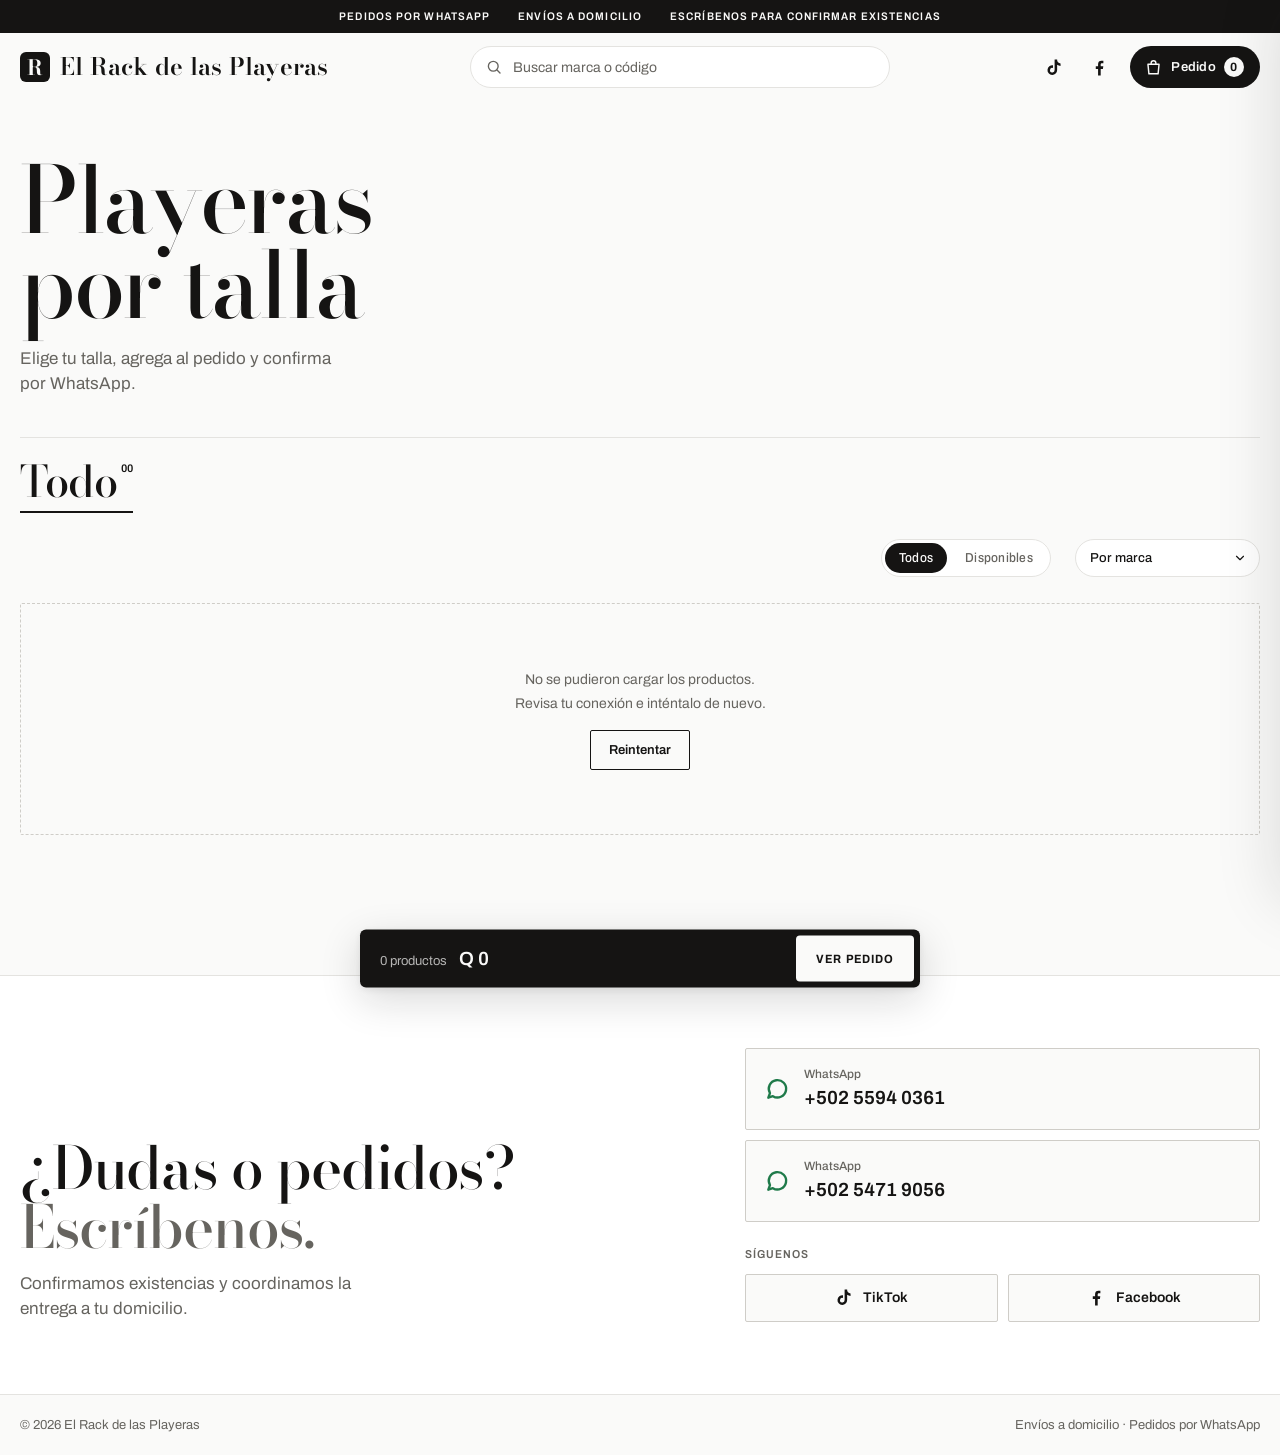
==== commit 68e8dda7: "Mejoras para teléfono, animaciones y tipografía - Catálogo ordenado por categoría (Playeras, Gorras)" ====
--- a/index.html
+++ b/index.html
@@ -2,7 +2,7 @@
 <html lang="es">
 <head>
 <meta charset="utf-8">
-<meta name="viewport" content="width=device-width,initial-scale=1,viewport-fit=cover">
+<meta name="viewport" content="width=device-width,initial-scale=1,viewport-fit=cover,interactive-widget=resizes-content">
 <title>El Rack de las Playeras</title>
 <meta name="description" content="Playeras y gorras por talla con envío a domicilio. Elige tu talla, agrega al pedido y confirma por WhatsApp.">
 <link rel="canonical" href="https://elrackdelasplayerasgt.lat/">
@@ -25,18 +25,18 @@
 <link rel="apple-touch-icon" href="apple-touch-icon.png?v=2">
 <link rel="preconnect" href="https://fonts.googleapis.com">
 <link rel="preconnect" href="https://fonts.gstatic.com" crossorigin>
-<link rel="stylesheet" href="https://fonts.googleapis.com/css2?family=Bodoni+Moda:ital,opsz,wght@0,6..96,400..700;1,6..96,400..700&family=Archivo:wdth,wght@62..125,400..800&display=swap">
-<link rel="stylesheet" href="style.css?v=14">
+<link rel="stylesheet" href="https://fonts.googleapis.com/css2?family=Bodoni+Moda:opsz,wght@6..96,400..700&family=Archivo:wdth,wght@62..125,400..800&display=swap">
+<link rel="stylesheet" href="style.css?v=25">
 </head>
 <body>
 
 <div class="ticker" id="ticker" aria-hidden="true"></div>
 <header class="top">
   <div class="wrap">
-    <a class="brand" href="#" id="brand"><span id="brandName"></span></a>
+    <a class="brand" href="#" id="brand"><span class="mono" aria-hidden="true">R</span><span id="brandName"></span></a>
     <label class="search">
       <svg viewBox="0 0 24 24" fill="none" stroke="currentColor" stroke-width="1.8" stroke-linecap="round" aria-hidden="true"><circle cx="11" cy="11" r="6.5"/><path d="m20 20-4-4"/></svg>
-      <input id="q" type="search" placeholder="Buscar marca o código" autocomplete="off" aria-label="Buscar productos">
+      <input id="q" type="search" enterkeyhint="search" placeholder="Buscar marca o código" autocomplete="off" aria-label="Buscar productos">
     </label>
     <div class="tools">
       <a class="soc" id="lnkTiktok" href="#" target="_blank" rel="noopener" aria-label="TikTok" title="TikTok">
@@ -98,6 +98,7 @@
     </div>
     <div class="acts">
       <div class="was" id="was"></div>
+      <div class="social" id="social"></div>
     </div>
   </div>
 </section>
@@ -114,6 +115,7 @@
 <div class="pd" id="pd" hidden>
   <div class="pd-bg" id="pdBg"></div>
   <section class="pd-box" role="dialog" aria-modal="true" aria-labelledby="pdName">
+    <span class="pd-grab" aria-hidden="true"></span>
     <button class="xbtn pd-x" id="pdX" type="button" aria-label="Cerrar producto"><svg viewBox="0 0 24 24" fill="none" stroke="currentColor" stroke-width="1.8" stroke-linecap="round" aria-hidden="true"><path d="M6 6l12 12M18 6 6 18"/></svg></button>
     <div class="pd-media"><div class="pd-main" id="pdMain"></div><div class="pd-th" id="pdTh"></div></div>
     <div class="pd-info" id="pdInfo"></div>
@@ -151,7 +153,7 @@
     <form id="form" novalidate class="view" style="animation:none">
       <div class="scroll">
         <div class="form">
-          <div class="field" id="gName"><label for="fName">Nombre completo</label><input id="fName" type="text" autocomplete="name" placeholder="Ej. María López"><span class="err" id="eName"></span></div>
+          <div class="field" id="gName"><label for="fName">Nombre completo</label><input id="fName" type="text" autocomplete="name" autocapitalize="words" enterkeyhint="next" placeholder="Ej. María López"><span class="err" id="eName"></span></div>
           <div class="field"><label for="fPhone">Tu teléfono (opcional)</label><input id="fPhone" type="tel" autocomplete="tel" placeholder="Ej. 5555 1234"></div>
           <p class="envnote"><b>Envío a domicilio.</b> No tenemos tienda física: te lo llevamos. El costo del envío se confirma por WhatsApp.</p>
           <div class="pair">
@@ -188,6 +190,6 @@
 
 <script src="config.js?v=11"></script>
 <script src="gt.js?v=11"></script>
-<script src="store.js?v=14"></script>
+<script src="store.js?v=24"></script>
 </body>
 </html>
--- a/style.css
+++ b/style.css
@@ -41,18 +41,15 @@
 .brand{text-decoration:none;font-family:var(--f-display);font-weight:600;font-size:24px;line-height:1;letter-spacing:.01em;white-space:nowrap}
 .search{justify-self:center;width:min(420px,100%);position:relative}
 .search input{width:100%;height:42px;border:1px solid var(--hair);border-radius:999px;background:var(--surface);padding:0 16px 0 42px;font-size:14px;transition:border-color .2s}
-.search input:hover{border-color:var(--hair-2)}
 .search input:focus{outline:none;border-color:var(--ink)}
 .search input::placeholder{color:var(--mute)}
 .search svg{position:absolute;left:15px;top:50%;translate:0 -50%;width:18px;height:18px;color:var(--mute);pointer-events:none}
 .tools{display:flex;align-items:center;gap:4px}
 .soc{width:42px;height:42px;display:grid;place-items:center;border-radius:999px;color:var(--ink);transition:background .2s}
 .soc svg{width:19px;height:19px}
-.soc:hover{background:var(--tile)}
 .cartbtn{height:42px;display:flex;align-items:center;gap:8px;margin-left:6px;padding:0 16px 0 14px;border:0;border-radius:999px;background:var(--ink);color:var(--paper);font-size:13px;font-weight:600;letter-spacing:.02em;transition:background .2s,transform 160ms var(--ease)}
 .cartbtn svg{width:19px;height:19px}
 .cartbtn .n{min-width:20px;height:20px;padding:0 6px;display:grid;place-items:center;border-radius:999px;background:var(--paper);color:var(--ink);font-size:12px;font-weight:700;font-variant-numeric:tabular-nums}
-.cartbtn:hover{background:var(--ink-2)}
 .cartbtn:active{transform:scale(.97)}
 .n.pop{animation:pop .4s var(--ease)}
 @keyframes pop{0%{transform:scale(.7)}60%{transform:scale(1.15)}100%{transform:scale(1)}}
@@ -81,7 +78,6 @@
 .size sup{font-family:var(--f-body);font-weight:600;font-size:11px;letter-spacing:0;line-height:1.6;font-variant-numeric:tabular-nums}
 .size small{display:none}
 .size::after{content:"";position:absolute;left:0;right:0;bottom:0;height:2px;background:var(--ink);transform:scaleX(0);transform-origin:left;transition:transform .35s var(--ease)}
-.size:hover{color:var(--ink)}
 .size[aria-pressed="true"]{color:var(--ink)}
 .size[aria-pressed="true"]::after{transform:scaleX(1)}
 .brands{display:flex;gap:8px;overflow-x:auto;scrollbar-width:none;padding-bottom:4px}
@@ -89,7 +85,6 @@
 .brands:empty{display:none}
 .bch{flex:none;display:inline-flex;align-items:center;gap:6px;height:36px;padding:0 15px;border:1px solid var(--hair-2);border-radius:999px;background:transparent;color:var(--ink);font-size:13px;font-weight:500;white-space:nowrap;transition:background .2s,border-color .2s,color .2s,transform 160ms var(--ease)}
 .bch sup{font-size:11px;color:var(--mute);top:0;font-variant-numeric:tabular-nums}
-.bch:hover{border-color:var(--ink)}
 .bch:active{transform:scale(.97)}
 .bch[aria-pressed="true"]{background:var(--ink);border-color:var(--ink);color:var(--paper)}
 .bch[aria-pressed="true"] sup{color:var(--paper);opacity:.7}
@@ -99,10 +94,8 @@
 .count{margin-right:auto;font-size:13px;color:var(--mute);font-variant-numeric:tabular-nums}
 .tabs{display:flex;gap:4px;padding:3px;border:1px solid var(--hair);border-radius:999px;background:var(--surface)}
 .tabs button{border:0;border-radius:999px;background:none;height:30px;padding:0 14px;font-size:13px;font-weight:500;color:var(--mute);transition:background .2s,color .2s}
-.tabs button:hover{color:var(--ink)}
 .tabs button[aria-pressed="true"]{background:var(--ink);color:var(--paper)}
 .sel{height:38px;border:1px solid var(--hair);border-radius:999px;background:var(--surface);padding:0 34px 0 14px;font-size:13px;font-weight:500;-webkit-appearance:none;appearance:none;background-image:url("data:image/svg+xml,%3Csvg xmlns=%22http://www.w3.org/2000/svg%22 viewBox=%220 0 24 24%22 fill=%22none%22 stroke=%22%23151413%22 stroke-width=%222%22 stroke-linecap=%22round%22 stroke-linejoin=%22round%22%3E%3Cpath d=%22M6 9l6 6 6-6%22/%3E%3C/svg%3E");background-repeat:no-repeat;background-position:right 12px center;background-size:14px}
-.sel:hover{border-color:var(--hair-2)}
 
 /* Catálogo */
 .grid{display:grid;grid-template-columns:repeat(auto-fill,minmax(236px,1fr));gap:44px 24px;padding:20px 0 140px}
@@ -140,11 +133,9 @@
 .info{flex:1;display:grid;gap:6px;align-content:start}
 .nm{margin:0;font-family:var(--f-display);font-weight:600;font-size:21px;line-height:1.1;letter-spacing:.01em;text-transform:uppercase;overflow-wrap:anywhere}
 .nm a{text-decoration:none;background:linear-gradient(currentColor,currentColor) 0 100%/0 1px no-repeat;transition:background-size .3s var(--ease)}
-.nm a:hover{background-size:100% 1px}
 .meta{display:flex;gap:8px;font-size:12px;color:var(--mute);font-variant-numeric:tabular-nums}
 .sz{display:flex;flex-wrap:wrap;gap:6px;margin-top:6px}
 .szb{min-width:36px;height:32px;padding:0 9px;border:1px solid var(--hair-2);border-radius:var(--r);background:var(--surface);color:var(--ink);font-size:12px;font-weight:600;transition:background .2s,color .2s,border-color .2s,transform 160ms var(--ease)}
-.szb:hover{border-color:var(--ink)}
 .szb:active{transform:scale(.95)}
 .szb[aria-pressed="true"]{background:var(--ink);border-color:var(--ink);color:var(--paper)}
 .szb[disabled]{color:var(--hair-2);border-color:var(--hair);background:transparent;cursor:not-allowed;text-decoration:line-through}
@@ -154,25 +145,19 @@
 .price .was,.pd-price .was{font-size:13px;font-weight:400;color:var(--mute)}
 .price.sale span,.pd-price.sale span{color:var(--sale)}
 .add{height:38px;padding:0 16px;border:1px solid var(--ink);border-radius:var(--r);background:var(--ink);color:var(--paper);font-size:12px;font-weight:600;letter-spacing:.06em;text-transform:uppercase;white-space:nowrap;transition:background .2s,color .2s,transform 160ms var(--ease)}
-.add:hover{background:var(--ink-2)}
 .add:active{transform:scale(.97)}
 .add.done{background:var(--ok);border-color:var(--ok)}
 a.add{display:inline-grid;place-items:center;text-decoration:none}
 .add.notify{background:transparent;color:var(--ink)}
-.add.notify:hover{background:var(--ink);color:var(--paper)}
 .empty{grid-column:1/-1;text-align:center;padding:64px 16px;border:1px dashed var(--hair-2);border-radius:var(--r);font-size:14px;line-height:1.7;color:var(--mute)}
 .empty button{margin-top:14px;height:40px;padding:0 18px;border:1px solid var(--ink);border-radius:var(--r);background:transparent;color:var(--ink);font-size:13px;font-weight:600}
-.empty button:hover{background:var(--ink);color:var(--paper)}
 .skel{aspect-ratio:4/5;border-radius:var(--r);background:url("data:image/svg+xml,%3Csvg xmlns=%22http://www.w3.org/2000/svg%22 viewBox=%220 0 120 120%22%3E%3Cpath d=%22M42 10 L18 24 L6 48 L26 56 L32 46 L32 108 L88 108 L88 46 L94 56 L114 48 L102 24 L78 10 C74 22 46 22 42 10 Z%22 fill=%22%23E2E1DE%22/%3E%3C/svg%3E") center/40% no-repeat,var(--tile)}
 
 /* Botones */
 .btn{display:inline-flex;align-items:center;justify-content:center;gap:10px;height:50px;padding:0 22px;border:1px solid var(--ink);border-radius:var(--r);background:var(--ink);color:var(--paper);font-size:13px;font-weight:600;letter-spacing:.06em;text-transform:uppercase;text-decoration:none;transition:background .2s,color .2s,border-color .2s,transform 160ms var(--ease)}
-.btn:hover{background:var(--ink-2)}
 .btn:active{transform:scale(.98)}
 .btn.ghost{background:transparent;color:var(--ink);border-color:var(--hair-2)}
-.btn.ghost:hover{border-color:var(--ink);background:var(--surface)}
 .btn.blue{background:var(--wa);border-color:var(--wa);color:#fff}
-.btn.blue:hover{background:#18653C;border-color:#18653C}
 .btn[aria-disabled="true"],.btn[disabled]{opacity:.35;pointer-events:none}
 
 /* Contacto y pie */
@@ -186,7 +171,6 @@
 .wa{display:flex;align-items:center;gap:14px;padding:16px 18px;border:1px solid var(--hair-2);border-radius:var(--r);background:var(--paper);text-decoration:none;font-size:19px;font-weight:600;font-variant-numeric:tabular-nums;transition:border-color .2s,background .2s,transform 160ms var(--ease)}
 .wa svg{width:26px;height:26px;flex:none;color:var(--wa)}
 .wa small{display:block;font-size:12px;font-weight:500;color:var(--mute)}
-.wa:hover{border-color:var(--ink);background:var(--surface)}
 .wa:active{transform:scale(.99)}
 .foot{border-top:1px solid var(--hair);padding-block:20px calc(20px + env(safe-area-inset-bottom,0px));font-size:13px;color:var(--mute)}
 .foot .wrap{display:flex;flex-wrap:wrap;justify-content:space-between;gap:8px 24px}
@@ -210,7 +194,6 @@
 .drawer>header h2{margin:0 auto 0 0;font-family:var(--f-display);font-weight:500;font-size:30px;line-height:1;letter-spacing:-.01em}
 .xbtn{width:40px;height:40px;display:grid;place-items:center;padding:0;border:0;border-radius:999px;background:transparent;color:var(--ink);transition:background .2s,transform 160ms var(--ease)}
 .xbtn svg{width:20px;height:20px}
-.xbtn:hover{background:var(--tile)}
 .xbtn:active{transform:scale(.94)}
 .steps{display:flex;gap:6px;padding:0 18px 14px;border-bottom:1px solid var(--hair);font-size:12px;font-weight:600}
 .stp{flex:1;padding-top:8px;border-top:2px solid var(--hair);color:var(--mute);transition:border-color .3s,color .3s}
@@ -226,7 +209,6 @@
 .line .t span{display:block;margin-top:2px;font-size:12px;color:var(--mute);font-variant-numeric:tabular-nums}
 .qty{display:inline-flex;align-items:center;margin-top:10px;border:1px solid var(--hair-2);border-radius:999px}
 .qty button{width:32px;height:30px;display:grid;place-items:center;padding:0;border:0;border-radius:999px;background:none;transition:background .2s}
-.qty button:hover{background:var(--tile)}
 .qty svg{width:14px;height:14px}
 .qty output{min-width:26px;text-align:center;font-size:13px;font-weight:600;font-variant-numeric:tabular-nums}
 .line .sub{font-size:14px;font-weight:600;font-variant-numeric:tabular-nums;padding-top:2px}
@@ -236,7 +218,6 @@
 .total b{font-size:26px;font-weight:600;letter-spacing:-.01em;color:var(--ink);text-transform:none;font-variant-numeric:tabular-nums}
 .foot2 .btn{width:100%}
 .link{justify-self:center;border:0;background:none;padding:6px;color:var(--mute);text-decoration:underline;font-size:13px}
-.link:hover{color:var(--ink)}
 
 /* Formulario */
 .form{display:grid;gap:20px;padding:14px 0 8px}
@@ -246,7 +227,6 @@
 .field textarea{min-height:84px;resize:vertical}
 .field select{-webkit-appearance:none;appearance:none;padding-right:34px;background-image:url("data:image/svg+xml,%3Csvg xmlns=%22http://www.w3.org/2000/svg%22 viewBox=%220 0 24 24%22 fill=%22none%22 stroke=%22%23151413%22 stroke-width=%222%22 stroke-linecap=%22round%22 stroke-linejoin=%22round%22%3E%3Cpath d=%22M6 9l6 6 6-6%22/%3E%3C/svg%3E");background-repeat:no-repeat;background-position:right 12px center;background-size:14px}
 .field input::placeholder,.field textarea::placeholder{color:#8C867C}
-.field input:hover,.field textarea:hover,.field select:hover{border-color:var(--mute)}
 .field input:focus,.field textarea:focus,.field select:focus{outline:none;border-color:var(--ink);box-shadow:0 0 0 3px rgba(21,20,19,.08)}
 .field select:disabled{color:var(--mute);background-color:var(--paper);border-color:var(--hair)}
 .field .err{color:var(--sale);font-size:12px}
@@ -298,7 +278,6 @@
 .pd-th{display:flex;gap:8px;padding:10px;overflow-x:auto;scrollbar-width:thin}
 .pd-th:empty{display:none}
 .pd-th button{flex:none;width:56px;height:68px;padding:0;border:1px solid transparent;border-radius:var(--r);background:var(--paper);overflow:hidden;opacity:.6;transition:opacity .2s,border-color .2s}
-.pd-th button:hover{opacity:1}
 .pd-th button[aria-pressed="true"]{opacity:1;border-color:var(--ink)}
 .pd-th img{width:100%;height:100%;object-fit:cover}
 .pd-info{padding:36px 32px 28px;display:grid;gap:14px;align-content:start;min-width:0}
@@ -372,10 +351,224 @@
   .dock .l small{display:none}
 }
 @media (max-width:380px){.pair{grid-template-columns:1fr}}
+/* Reducir movimiento: sin desplazamientos ni escalas, pero se conservan los fundidos y
+   cambios de color que confirman una acción (ver el bloque v19 al final) */
 @media (prefers-reduced-motion:reduce){
-  *,*::before,*::after{animation-duration:.01ms!important;animation-delay:0ms!important;animation-iteration-count:1!important;transition-duration:.01ms!important}
+  *,*::before,*::after{animation-delay:0ms!important;animation-iteration-count:1!important;scroll-behavior:auto!important}
 }
 
 /* Elegir foto (modelo) en la ficha */
 .pd-pick{display:grid;gap:6px;padding-top:2px;font-size:13px;color:var(--ink-2)}
 .pd-th button[aria-pressed="true"]{outline:2px solid var(--ink);outline-offset:1px}
+
+/* ===== v15: celular nativo (mobile-native) y pulido ===== */
+/* Los efectos al pasar el mouse solo con mouse: en el teléfono quedaban "pegados" tras tocar */
+@media (hover:hover) and (pointer:fine){
+  .search input:hover{border-color:var(--hair-2)}
+  .soc:hover{background:var(--tile)}
+  .cartbtn:hover{background:var(--ink-2)}
+  .size:hover{color:var(--ink)}
+  .bch:hover{border-color:var(--ink)}
+  .tabs button:hover{color:var(--ink)}
+  .sel:hover{border-color:var(--hair-2)}
+  .nm a:hover{background-size:100% 1px}
+  .szb:hover{border-color:var(--ink)}
+  .add:hover{background:var(--ink-2)}
+  .add.notify:hover{background:var(--ink);color:var(--paper)}
+  .empty button:hover{background:var(--ink);color:var(--paper)}
+  .btn:hover{background:var(--ink-2)}
+  .btn.ghost:hover{border-color:var(--ink);background:var(--surface)}
+  .btn.blue:hover{background:#18653C;border-color:#18653C}
+  .wa:hover{border-color:var(--ink);background:var(--surface)}
+  .xbtn:hover{background:var(--tile)}
+  .qty button:hover{background:var(--tile)}
+  .link:hover{color:var(--ink)}
+  .field input:hover,.field textarea:hover,.field select:hover{border-color:var(--mute)}
+  .pd-th button:hover{opacity:1}
+}
+/* Toques sin demora y sin seleccionar el texto de los controles */
+button,a.btn,a.add,a.wa,.soc,.bch,.hp,.szb,.size{touch-action:manipulation;-webkit-user-select:none;user-select:none;-webkit-touch-callout:none}
+/* Desplazar el pedido, la ficha o un carrusel no mueve la página de fondo */
+.scroll,.pd-box,.pic .gal,.pd-th,.brands,.sizes{overscroll-behavior:contain}
+html{-webkit-text-size-adjust:100%}
+/* El iPhone hace zoom en campos con letra menor a 16px */
+@media (pointer:coarse){.search input,.sel{font-size:16px}}
+/* Ficha en celular: el botón para agregar queda siempre a mano, fijo abajo */
+@media (max-width:760px){
+  #pdAdd,.pd-info>a.btn.blue{position:sticky;bottom:calc(12px + env(safe-area-inset-bottom,0px));z-index:2;box-shadow:0 8px 24px rgba(21,20,19,.22)}
+}
+/* Los estados ganan sobre el efecto del mouse */
+.buy .add.done{background:var(--ok);border-color:var(--ok);color:#fff}
+.sz .szb[disabled]{border-color:var(--hair);background:transparent}
+.bar .tabs button[aria-pressed="true"]{color:var(--paper)}
+/* Categorías (Playeras / Gorras) con sus marcas adentro */
+.grp h3{margin:0;font-family:var(--f-display);font-weight:600;text-transform:uppercase;font-size:clamp(26px,3vw,38px);line-height:1;letter-spacing:-.01em;overflow-wrap:anywhere}
+.cat{grid-column:1/-1;display:flex;align-items:baseline;gap:16px;margin-top:36px;padding-top:28px;border-top:2px solid var(--ink)}
+.cat:first-child{margin-top:0;padding-top:4px;border-top:0}
+.cat h2{margin:0;font-family:var(--f-display);font-weight:500;font-size:clamp(44px,6vw,80px);line-height:.95;letter-spacing:-.02em}
+.cat span{font-size:13px;color:var(--mute);font-variant-numeric:tabular-nums}
+.cat+.grp{padding-top:8px;border-top:0}
+@media (max-width:640px){.grp h3{font-size:26px}.cat h2{font-size:40px}.cat{margin-top:24px;padding-top:20px}}
+/* Animaciones (v17) */
+.pd-main{position:relative}
+.pd-main img.photo.swap{position:absolute;inset:0}
+.fly.over{z-index:95}
+.top{border-bottom-color:transparent;transition:border-color .2s,box-shadow .25s}
+.top.scrolled{border-bottom-color:var(--hair);box-shadow:0 8px 24px -16px rgba(21,20,19,.35)}
+/* Pulido v18 (impeccable + Emil) */
+/* Jerarquía con pasos claros: portada 92 > categoría 52 > marca 30 > producto 21 */
+.cat h2{font-size:clamp(38px,4.2vw,56px)}
+.grp h3{font-size:clamp(22px,2.4vw,30px)}
+.cat{margin-top:48px}
+/* Talla elegida con contorno: el único bloque negro de la tarjeta es Agregar */
+.card .szb[aria-pressed="true"]{background:var(--surface);color:var(--ink);border-color:var(--ink);box-shadow:inset 0 0 0 1px var(--ink)}
+.szb:active{transform:scale(.97)}
+.uni{padding-top:6px}
+@media (max-width:640px){.cat h2{font-size:34px}.grp h3{font-size:22px}}
+
+/* ===== v19: tipografía y movimiento (impeccable typeset/animate + Emil) =====
+   Papeles: Display = Bodoni (portada, categorías, títulos de panel y ficha);
+   Marca = Bodoni mayúscula espaciada; Texto = Archivo 16px; Etiqueta = Archivo angosta en mayúscula;
+   Datos = Archivo con cifras tabulares (precios, conteos, códigos). */
+body{font-size:16px;line-height:1.55;font-kerning:normal;text-rendering:optimizeLegibility}
+h1,h2,h3,.cat h2,.grp h3,.pd-info h2,.contact h2,.ready h3{text-wrap:balance}
+p,.lead,.envnote,.ready p{text-wrap:pretty}
+
+/* Marca: Bodoni en mayúscula necesita aire entre letras para no verse apretada */
+.nm,.grp h3,.line .t b,.pd-info h2,.hp span{letter-spacing:.035em}
+.nm{font-size:20px}
+
+/* Etiquetas: Archivo un poco angosta (eje de ancho ya cargado) y espaciada, como una etiqueta de ropa */
+.add,.btn,.lab,.total,.dock .go,.tabs button,.stp,.st.off,.ticker span,.field label{font-stretch:90%}
+.add,.btn,.dock .go{letter-spacing:.09em}
+.ticker span{letter-spacing:.1em;text-transform:uppercase;font-size:11px;font-weight:600}
+.lab,.field label{letter-spacing:.08em;text-transform:uppercase;font-size:11.5px}
+.tabs button{letter-spacing:.02em}
+
+/* Datos: cifras parejas para que los precios y conteos no "bailen" */
+.price,.pd-price,.total b,.dock .l b,.line .sub,.meta,.pd-code,.count,.grp span,.cat span,sup,.qty output{font-variant-numeric:tabular-nums lining-nums}
+.price{letter-spacing:-.005em}
+
+/* ---- Movimiento ---- */
+/* Momento propio: las fotos de la portada se revelan de abajo hacia arriba, como un lookbook */
+.hp{animation:none}
+.hp img{animation:reveal .9s cubic-bezier(.16,1,.3,1) both}
+.hp:nth-child(2) img{animation-delay:.07s}.hp:nth-child(3) img{animation-delay:.14s}.hp:nth-child(4) img{animation-delay:.21s}
+.hp span{animation:fadeIn .6s .35s ease-out both}
+@keyframes reveal{from{clip-path:inset(100% 0 0 0);transform:scale(1.06)}to{clip-path:inset(0 0 0 0);transform:none}}
+@keyframes fadeIn{from{opacity:0}to{opacity:1}}
+
+/* Continuidad: el indicador de "Todos / Disponibles" se desliza a la opción elegida */
+.tabs{position:relative}
+.tabs button{position:relative;z-index:1}
+.tabs button[aria-pressed="true"]{background:transparent}
+.bar .tabs button[aria-pressed="true"]{color:var(--paper)}
+.tind{position:absolute;left:0;top:3px;bottom:3px;border-radius:999px;background:var(--ink);transition:transform .32s cubic-bezier(.16,1,.3,1),width .32s cubic-bezier(.16,1,.3,1),opacity .2s;pointer-events:none}
+
+/* Continuidad: la línea bajo la talla se desliza de la talla anterior a la nueva */
+.sizes{position:relative}
+.size::after{display:none}
+.sind{position:absolute;left:0;bottom:0;height:2px;background:var(--ink);transition:transform .38s cubic-bezier(.16,1,.3,1),width .38s cubic-bezier(.16,1,.3,1),opacity .2s;pointer-events:none}
+
+/* Confirmación: palomita en el botón, sin cambiar su ancho */
+.add{display:inline-flex;align-items:center;justify-content:center;gap:6px}
+.add .ok{width:15px;height:15px;flex:none}
+.add.done .ok path{stroke-dasharray:22;stroke-dashoffset:22;animation:draw .32s .05s cubic-bezier(.16,1,.3,1) forwards}
+.add.done span{animation:fadeIn .18s ease-out both}
+
+/* Pedido: al abrirlo, las prendas entran escalonadas (máximo 7 × 35 ms) */
+.intro .line{animation:lineIn .36s cubic-bezier(.16,1,.3,1) both;animation-delay:calc(var(--n,0) * 35ms + 80ms)}
+@keyframes lineIn{from{opacity:0;transform:translateY(8px)}to{opacity:1;transform:none}}
+
+/* Reducir movimiento: se quitan desplazamientos, revelados y escalas; quedan los fundidos */
+@media (prefers-reduced-motion:reduce){
+  .hero h1,.lead,.hp img,.pd-box,.view,.intro .line{animation-name:fadeIn!important;animation-duration:.2s!important}
+  .tind,.sind{transition:opacity .2s!important}
+  .add:active,.btn:active,.szb:active,.bch:active,.cartbtn:active,.dock button:active,.xbtn:active{transform:none!important}
+  .pic img.photo,.pic svg.shirt{transition:opacity .3s!important}
+  .dock{transition:opacity .2s!important}
+  .drawer{transition:translate .01ms!important}
+}
+/* Ancho fijo para "Agregar" y "Agregado": el botón no salta */
+.buy .add{min-width:136px}
+@media (max-width:640px){.buy .add{min-width:0}}
+/* Sin el indicador (si el script no corre), la pestaña elegida conserva su fondo oscuro */
+.tabs:not(.has-ind) button[aria-pressed="true"]{background:var(--ink)}
+
+/* ===== v22: teléfono primero =====
+   Objetivo: que la primera pantalla del teléfono ya muestre fotos de producto,
+   botones cómodos para el pulgar y gestos de app (cabecera que se esconde, hoja que se desliza). */
+.top{transition:top .3s cubic-bezier(.32,.72,0,1),border-color .2s,box-shadow .25s}
+.pd-grab{display:none}
+@media (max-width:640px){
+  /* Franja de avisos en una sola línea */
+  .ticker .track{flex-wrap:nowrap;justify-content:center;gap:0 16px;padding:5px 12px}
+  .ticker span{font-size:10px;letter-spacing:.08em}
+  .ticker span:nth-child(n+3){display:none}
+
+  /* Cabecera compacta; al bajar se esconde y al subir reaparece (ver JS) */
+  .top .wrap{padding-block:8px;gap:8px}
+  .brand{font-size:19px;white-space:nowrap}
+  .search input{height:38px}
+  body.hide-top .top{top:calc(-1 * var(--top-h, 110px))}
+
+  /* Portada breve: lo importante son los productos */
+  .hero{padding-block:16px 12px;gap:6px}
+  .hero h1{font-size:34px;line-height:1}
+  .lead{font-size:14px;line-height:1.45}
+
+  /* Filtros más compactos */
+  .filters{gap:10px;padding-top:2px}
+  .sizes{gap:2px 20px;padding-top:10px}
+  .size{font-size:26px;padding-bottom:8px}
+  .bch{height:34px;padding:0 13px}
+  .bar{padding-block:12px 0;gap:8px 10px}
+  .count{font-size:12px}
+
+  /* Encabezados de sección más cortos */
+  .grid{padding-top:6px;gap:28px 12px}
+  .cat{margin-top:22px;padding-top:16px}
+  .cat:first-child{padding-top:6px}
+  .cat h2{font-size:32px}
+  .grp{padding-top:14px}
+  .cat+.grp{padding-top:2px}
+  .grp h3{font-size:20px}
+
+  /* Pulgar: objetivos de toque más grandes */
+  .szb{min-width:36px;height:36px;font-size:12px}
+  .sz{gap:5px}
+  .add{height:42px;font-size:12px}
+  .nm{font-size:17px}
+
+  /* Hoja de producto con agarradera para deslizar hacia abajo */
+  .pd-grab{display:block;position:absolute;top:8px;left:50%;z-index:4;width:40px;height:5px;margin-left:-20px;border-radius:3px;background:rgba(255,255,255,.85);box-shadow:0 1px 4px rgba(0,0,0,.25);pointer-events:none}
+  .pd-box.dragging{transition:none}
+  .pd-box.settle{transition:transform .32s cubic-bezier(.32,.72,0,1)}
+}
+@media (max-width:360px){.brand{font-size:17px}.ticker span:nth-child(2){display:none}}
+@media (prefers-reduced-motion:reduce){.top{transition:none}}
+/* Síguenos (Contacto) */
+.social{display:grid;gap:10px;margin-top:14px}
+.social:empty{display:none}
+.social-row{display:grid;grid-template-columns:1fr 1fr;gap:10px}
+.red{display:flex;align-items:center;justify-content:center;gap:10px;height:48px;border:1px solid var(--hair-2);border-radius:var(--r);background:var(--paper);text-decoration:none;font-weight:600;font-size:14px;transition:border-color .2s,background .2s,transform 160ms var(--ease)}
+.red svg{width:19px;height:19px}
+.red:active{transform:scale(.98)}
+@media (hover:hover) and (pointer:fine){.red:hover{border-color:var(--ink);background:var(--surface)}}
+@media (max-width:640px){.tools .soc{display:none}}
+/* ===== v24: letras para el teléfono ===== */
+/* Logotipo: monograma R (igual que el ícono de la pestaña) junto al nombre */
+.brand{display:inline-flex;align-items:center;gap:10px}
+.mono{flex:none;width:30px;height:30px;display:grid;place-items:center;border-radius:6px;background:var(--ink);color:var(--paper);font-family:var(--f-display);font-weight:700;font-size:21px;line-height:1;padding-top:1px}
+/* Precio de etiqueta: Q pequeña arriba, número protagonista */
+.amt{display:inline-flex;align-items:flex-start;gap:2px}
+.cur{font-size:.68em;font-weight:600;letter-spacing:.02em;line-height:1;margin-top:.12em;margin-right:1px}
+.price{font-size:20px}
+.pd-price{font-size:32px}
+@media (max-width:640px){
+  .mono{width:26px;height:26px;font-size:18px;border-radius:5px}
+  .brand{gap:8px;font-size:18px}
+  /* Nombres de marca en tarjetas y pedido: sin adornos, legibles en pantalla pequeña */
+  .nm,.line .t b{font-family:var(--f-body);font-weight:700;font-stretch:92%;font-size:14px;letter-spacing:.07em;line-height:1.2}
+  .price{font-size:19px}
+}
